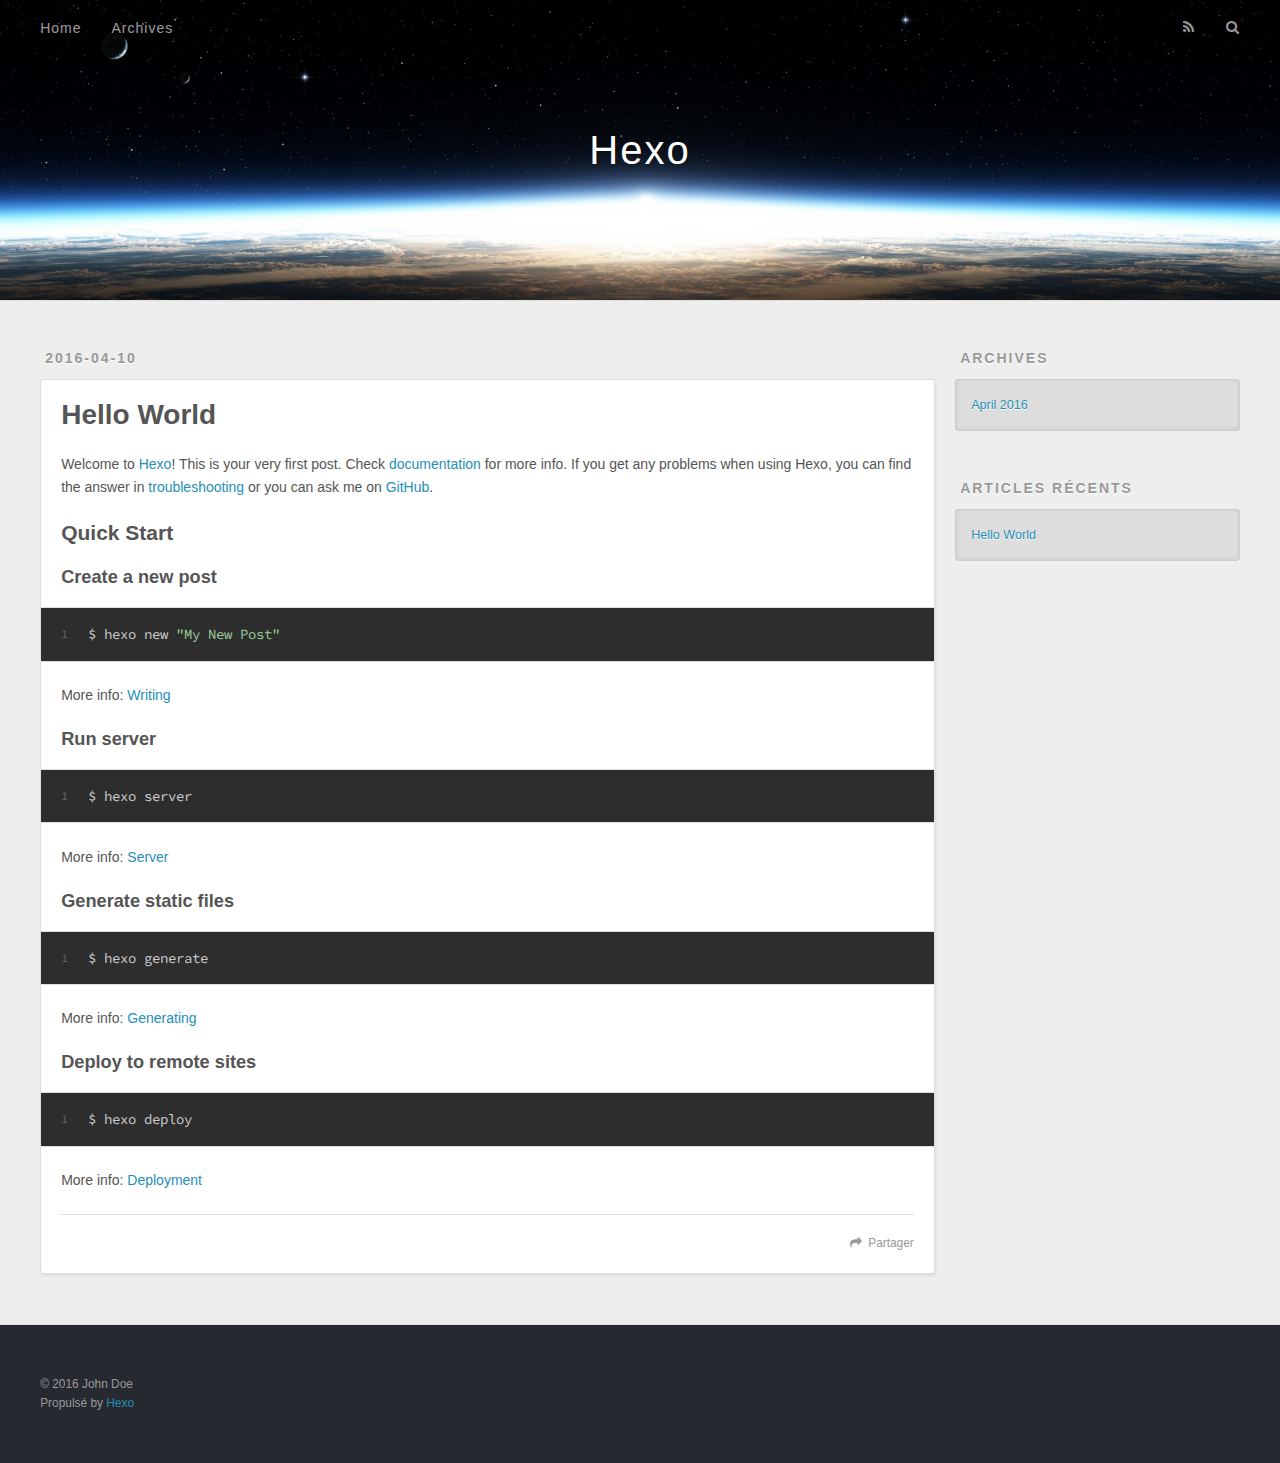
==== index.html @ 822060fe "Site updated: 2016-04-10 20:48:23" ====
<!DOCTYPE html>
<html>
<head>
  <meta charset="utf-8">
  
  <title>Hexo</title>
  <meta name="viewport" content="width=device-width, initial-scale=1, maximum-scale=1">
  <meta name="description">
<meta property="og:type" content="website">
<meta property="og:title" content="Hexo">
<meta property="og:url" content="http://yoursite.com/index.html">
<meta property="og:site_name" content="Hexo">
<meta property="og:description">
<meta name="twitter:card" content="summary">
<meta name="twitter:title" content="Hexo">
<meta name="twitter:description">
  
    <link rel="alternate" href="/atom.xml" title="Hexo" type="application/atom+xml">
  
  
    <link rel="icon" href="/favicon.png">
  
  
    <link href="//fonts.googleapis.com/css?family=Source+Code+Pro" rel="stylesheet" type="text/css">
  
  <link rel="stylesheet" href="/css/style.css">
  

</head>

<body>
  <div id="container">
    <div id="wrap">
      <header id="header">
  <div id="banner"></div>
  <div id="header-outer" class="outer">
    <div id="header-title" class="inner">
      <h1 id="logo-wrap">
        <a href="/" id="logo">Hexo</a>
      </h1>
      
    </div>
    <div id="header-inner" class="inner">
      <nav id="main-nav">
        <a id="main-nav-toggle" class="nav-icon"></a>
        
          <a class="main-nav-link" href="/">Home</a>
        
          <a class="main-nav-link" href="/archives">Archives</a>
        
      </nav>
      <nav id="sub-nav">
        
          <a id="nav-rss-link" class="nav-icon" href="/atom.xml" title="Flux RSS"></a>
        
        <a id="nav-search-btn" class="nav-icon" title="Rechercher"></a>
      </nav>
      <div id="search-form-wrap">
        <form action="//google.com/search" method="get" accept-charset="UTF-8" class="search-form"><input type="search" name="q" results="0" class="search-form-input" placeholder="Search"><button type="submit" class="search-form-submit">&#xF002;</button><input type="hidden" name="sitesearch" value="http://yoursite.com"></form>
      </div>
    </div>
  </div>
</header>
      <div class="outer">
        <section id="main">
  
    <article id="post-hello-world" class="article article-type-post" itemscope itemprop="blogPost">
  <div class="article-meta">
    <a href="/2016/04/10/hello-world/" class="article-date">
  <time datetime="2016-04-10T12:20:19.840Z" itemprop="datePublished">2016-04-10</time>
</a>
    
  </div>
  <div class="article-inner">
    
    
      <header class="article-header">
        
  
    <h1 itemprop="name">
      <a class="article-title" href="/2016/04/10/hello-world/">Hello World</a>
    </h1>
  

      </header>
    
    <div class="article-entry" itemprop="articleBody">
      
        <p>Welcome to <a href="https://hexo.io/" target="_blank" rel="external">Hexo</a>! This is your very first post. Check <a href="https://hexo.io/docs/" target="_blank" rel="external">documentation</a> for more info. If you get any problems when using Hexo, you can find the answer in <a href="https://hexo.io/docs/troubleshooting.html" target="_blank" rel="external">troubleshooting</a> or you can ask me on <a href="https://github.com/hexojs/hexo/issues" target="_blank" rel="external">GitHub</a>.</p>
<h2 id="Quick-Start"><a href="#Quick-Start" class="headerlink" title="Quick Start"></a>Quick Start</h2><h3 id="Create-a-new-post"><a href="#Create-a-new-post" class="headerlink" title="Create a new post"></a>Create a new post</h3><figure class="highlight bash"><table><tr><td class="gutter"><pre><span class="line">1</span><br></pre></td><td class="code"><pre><span class="line">$ hexo new <span class="string">"My New Post"</span></span><br></pre></td></tr></table></figure>
<p>More info: <a href="https://hexo.io/docs/writing.html" target="_blank" rel="external">Writing</a></p>
<h3 id="Run-server"><a href="#Run-server" class="headerlink" title="Run server"></a>Run server</h3><figure class="highlight bash"><table><tr><td class="gutter"><pre><span class="line">1</span><br></pre></td><td class="code"><pre><span class="line">$ hexo server</span><br></pre></td></tr></table></figure>
<p>More info: <a href="https://hexo.io/docs/server.html" target="_blank" rel="external">Server</a></p>
<h3 id="Generate-static-files"><a href="#Generate-static-files" class="headerlink" title="Generate static files"></a>Generate static files</h3><figure class="highlight bash"><table><tr><td class="gutter"><pre><span class="line">1</span><br></pre></td><td class="code"><pre><span class="line">$ hexo generate</span><br></pre></td></tr></table></figure>
<p>More info: <a href="https://hexo.io/docs/generating.html" target="_blank" rel="external">Generating</a></p>
<h3 id="Deploy-to-remote-sites"><a href="#Deploy-to-remote-sites" class="headerlink" title="Deploy to remote sites"></a>Deploy to remote sites</h3><figure class="highlight bash"><table><tr><td class="gutter"><pre><span class="line">1</span><br></pre></td><td class="code"><pre><span class="line">$ hexo deploy</span><br></pre></td></tr></table></figure>
<p>More info: <a href="https://hexo.io/docs/deployment.html" target="_blank" rel="external">Deployment</a></p>

      
    </div>
    <footer class="article-footer">
      <a data-url="http://yoursite.com/2016/04/10/hello-world/" data-id="cimujjwhj0000hkmhw6utweki" class="article-share-link">Partager</a>
      
      
    </footer>
  </div>
  
</article>


  

</section>
        
          <aside id="sidebar">
  
    

  
    

  
    
  
    
  <div class="widget-wrap">
    <h3 class="widget-title">Archives</h3>
    <div class="widget">
      <ul class="archive-list"><li class="archive-list-item"><a class="archive-list-link" href="/archives/2016/04/">April 2016</a></li></ul>
    </div>
  </div>


  
    
  <div class="widget-wrap">
    <h3 class="widget-title">Articles récents</h3>
    <div class="widget">
      <ul>
        
          <li>
            <a href="/2016/04/10/hello-world/">Hello World</a>
          </li>
        
      </ul>
    </div>
  </div>

  
</aside>
        
      </div>
      <footer id="footer">
  
  <div class="outer">
    <div id="footer-info" class="inner">
      &copy; 2016 John Doe<br>
      Propulsé by <a href="http://hexo.io/" target="_blank">Hexo</a>
    </div>
  </div>
</footer>
    </div>
    <nav id="mobile-nav">
  
    <a href="/" class="mobile-nav-link">Home</a>
  
    <a href="/archives" class="mobile-nav-link">Archives</a>
  
</nav>
    

<script src="//ajax.googleapis.com/ajax/libs/jquery/2.0.3/jquery.min.js"></script>


  <link rel="stylesheet" href="/fancybox/jquery.fancybox.css">
  <script src="/fancybox/jquery.fancybox.pack.js"></script>


<script src="/js/script.js"></script>

  </div>
</body>
</html>
---- css/style.css ----
body {
  width: 100%;
}
body:before,
body:after {
  content: "";
  display: table;
}
body:after {
  clear: both;
}
html,
body,
div,
span,
applet,
object,
iframe,
h1,
h2,
h3,
h4,
h5,
h6,
p,
blockquote,
pre,
a,
abbr,
acronym,
address,
big,
cite,
code,
del,
dfn,
em,
img,
ins,
kbd,
q,
s,
samp,
small,
strike,
strong,
sub,
sup,
tt,
var,
dl,
dt,
dd,
ol,
ul,
li,
fieldset,
form,
label,
legend,
table,
caption,
tbody,
tfoot,
thead,
tr,
th,
td {
  margin: 0;
  padding: 0;
  border: 0;
  outline: 0;
  font-weight: inherit;
  font-style: inherit;
  font-family: inherit;
  font-size: 100%;
  vertical-align: baseline;
}
body {
  line-height: 1;
  color: #000;
  background: #fff;
}
ol,
ul {
  list-style: none;
}
table {
  border-collapse: separate;
  border-spacing: 0;
  vertical-align: middle;
}
caption,
th,
td {
  text-align: left;
  font-weight: normal;
  vertical-align: middle;
}
a img {
  border: none;
}
input,
button {
  margin: 0;
  padding: 0;
}
input::-moz-focus-inner,
button::-moz-focus-inner {
  border: 0;
  padding: 0;
}
@font-face {
  font-family: FontAwesome;
  font-style: normal;
  font-weight: normal;
  src: url("fonts/fontawesome-webfont.eot?v=#4.0.3");
  src: url("fonts/fontawesome-webfont.eot?#iefix&v=#4.0.3") format("embedded-opentype"), url("fonts/fontawesome-webfont.woff?v=#4.0.3") format("woff"), url("fonts/fontawesome-webfont.ttf?v=#4.0.3") format("truetype"), url("fonts/fontawesome-webfont.svg#fontawesomeregular?v=#4.0.3") format("svg");
}
html,
body,
#container {
  height: 100%;
}
body {
  background: #eee;
  font: 14px "Helvetica Neue", Helvetica, Arial, sans-serif;
  -webkit-text-size-adjust: 100%;
}
.outer {
  max-width: 1220px;
  margin: 0 auto;
  padding: 0 20px;
}
.outer:before,
.outer:after {
  content: "";
  display: table;
}
.outer:after {
  clear: both;
}
.inner {
  display: inline;
  float: left;
  width: 98.33333333333333%;
  margin: 0 0.833333333333333%;
}
.left,
.alignleft {
  float: left;
}
.right,
.alignright {
  float: right;
}
.clear {
  clear: both;
}
#container {
  position: relative;
}
.mobile-nav-on {
  overflow: hidden;
}
#wrap {
  height: 100%;
  width: 100%;
  position: absolute;
  top: 0;
  left: 0;
  -webkit-transition: 0.2s ease-out;
  -moz-transition: 0.2s ease-out;
  -ms-transition: 0.2s ease-out;
  transition: 0.2s ease-out;
  z-index: 1;
  background: #eee;
}
.mobile-nav-on #wrap {
  left: 280px;
}
@media screen and (min-width: 768px) {
  #main {
    display: inline;
    float: left;
    width: 73.33333333333333%;
    margin: 0 0.833333333333333%;
  }
}
.article-date,
.article-category-link,
.archive-year,
.widget-title {
  text-decoration: none;
  text-transform: uppercase;
  letter-spacing: 2px;
  color: #999;
  margin-bottom: 1em;
  margin-left: 5px;
  line-height: 1em;
  text-shadow: 0 1px #fff;
  font-weight: bold;
}
.article-inner,
.archive-article-inner {
  background: #fff;
  -webkit-box-shadow: 1px 2px 3px #ddd;
  box-shadow: 1px 2px 3px #ddd;
  border: 1px solid #ddd;
  -webkit-border-radius: 3px;
  border-radius: 3px;
}
.article-entry h1,
.widget h1 {
  font-size: 2em;
}
.article-entry h2,
.widget h2 {
  font-size: 1.5em;
}
.article-entry h3,
.widget h3 {
  font-size: 1.3em;
}
.article-entry h4,
.widget h4 {
  font-size: 1.2em;
}
.article-entry h5,
.widget h5 {
  font-size: 1em;
}
.article-entry h6,
.widget h6 {
  font-size: 1em;
  color: #999;
}
.article-entry hr,
.widget hr {
  border: 1px dashed #ddd;
}
.article-entry strong,
.widget strong {
  font-weight: bold;
}
.article-entry em,
.widget em,
.article-entry cite,
.widget cite {
  font-style: italic;
}
.article-entry sup,
.widget sup,
.article-entry sub,
.widget sub {
  font-size: 0.75em;
  line-height: 0;
  position: relative;
  vertical-align: baseline;
}
.article-entry sup,
.widget sup {
  top: -0.5em;
}
.article-entry sub,
.widget sub {
  bottom: -0.2em;
}
.article-entry small,
.widget small {
  font-size: 0.85em;
}
.article-entry acronym,
.widget acronym,
.article-entry abbr,
.widget abbr {
  border-bottom: 1px dotted;
}
.article-entry ul,
.widget ul,
.article-entry ol,
.widget ol,
.article-entry dl,
.widget dl {
  margin: 0 20px;
  line-height: 1.6em;
}
.article-entry ul ul,
.widget ul ul,
.article-entry ol ul,
.widget ol ul,
.article-entry ul ol,
.widget ul ol,
.article-entry ol ol,
.widget ol ol {
  margin-top: 0;
  margin-bottom: 0;
}
.article-entry ul,
.widget ul {
  list-style: disc;
}
.article-entry ol,
.widget ol {
  list-style: decimal;
}
.article-entry dt,
.widget dt {
  font-weight: bold;
}
#header {
  height: 300px;
  position: relative;
  border-bottom: 1px solid #ddd;
}
#header:before,
#header:after {
  content: "";
  position: absolute;
  left: 0;
  right: 0;
  height: 40px;
}
#header:before {
  top: 0;
  background: -webkit-linear-gradient(rgba(0,0,0,0.2), transparent);
  background: -moz-linear-gradient(rgba(0,0,0,0.2), transparent);
  background: -ms-linear-gradient(rgba(0,0,0,0.2), transparent);
  background: linear-gradient(rgba(0,0,0,0.2), transparent);
}
#header:after {
  bottom: 0;
  background: -webkit-linear-gradient(transparent, rgba(0,0,0,0.2));
  background: -moz-linear-gradient(transparent, rgba(0,0,0,0.2));
  background: -ms-linear-gradient(transparent, rgba(0,0,0,0.2));
  background: linear-gradient(transparent, rgba(0,0,0,0.2));
}
#header-outer {
  height: 100%;
  position: relative;
}
#header-inner {
  position: relative;
  overflow: hidden;
}
#banner {
  position: absolute;
  top: 0;
  left: 0;
  width: 100%;
  height: 100%;
  background: url("images/banner.jpg") center #000;
  -webkit-background-size: cover;
  -moz-background-size: cover;
  background-size: cover;
  z-index: -1;
}
#header-title {
  text-align: center;
  height: 40px;
  position: absolute;
  top: 50%;
  left: 0;
  margin-top: -20px;
}
#logo,
#subtitle {
  text-decoration: none;
  color: #fff;
  font-weight: 300;
  text-shadow: 0 1px 4px rgba(0,0,0,0.3);
}
#logo {
  font-size: 40px;
  line-height: 40px;
  letter-spacing: 2px;
}
#subtitle {
  font-size: 16px;
  line-height: 16px;
  letter-spacing: 1px;
}
#subtitle-wrap {
  margin-top: 16px;
}
#main-nav {
  float: left;
  margin-left: -15px;
}
.nav-icon,
.main-nav-link {
  float: left;
  color: #fff;
  opacity: 0.6;
  text-decoration: none;
  text-shadow: 0 1px rgba(0,0,0,0.2);
  -webkit-transition: opacity 0.2s;
  -moz-transition: opacity 0.2s;
  -ms-transition: opacity 0.2s;
  transition: opacity 0.2s;
  display: block;
  padding: 20px 15px;
}
.nav-icon:hover,
.main-nav-link:hover {
  opacity: 1;
}
.nav-icon {
  font-family: FontAwesome;
  text-align: center;
  font-size: 14px;
  width: 14px;
  height: 14px;
  padding: 20px 15px;
  position: relative;
  cursor: pointer;
}
.main-nav-link {
  font-weight: 300;
  letter-spacing: 1px;
}
@media screen and (max-width: 479px) {
  .main-nav-link {
    display: none;
  }
}
#main-nav-toggle {
  display: none;
}
#main-nav-toggle:before {
  content: "\f0c9";
}
@media screen and (max-width: 479px) {
  #main-nav-toggle {
    display: block;
  }
}
#sub-nav {
  float: right;
  margin-right: -15px;
}
#nav-rss-link:before {
  content: "\f09e";
}
#nav-search-btn:before {
  content: "\f002";
}
#search-form-wrap {
  position: absolute;
  top: 15px;
  width: 150px;
  height: 30px;
  right: -150px;
  opacity: 0;
  -webkit-transition: 0.2s ease-out;
  -moz-transition: 0.2s ease-out;
  -ms-transition: 0.2s ease-out;
  transition: 0.2s ease-out;
}
#search-form-wrap.on {
  opacity: 1;
  right: 0;
}
@media screen and (max-width: 479px) {
  #search-form-wrap {
    width: 100%;
    right: -100%;
  }
}
.search-form {
  position: absolute;
  top: 0;
  left: 0;
  right: 0;
  background: #fff;
  padding: 5px 15px;
  -webkit-border-radius: 15px;
  border-radius: 15px;
  -webkit-box-shadow: 0 0 10px rgba(0,0,0,0.3);
  box-shadow: 0 0 10px rgba(0,0,0,0.3);
}
.search-form-input {
  border: none;
  background: none;
  color: #555;
  width: 100%;
  font: 13px "Helvetica Neue", Helvetica, Arial, sans-serif;
  outline: none;
}
.search-form-input::-webkit-search-results-decoration,
.search-form-input::-webkit-search-cancel-button {
  -webkit-appearance: none;
}
.search-form-submit {
  position: absolute;
  top: 50%;
  right: 10px;
  margin-top: -7px;
  font: 13px FontAwesome;
  border: none;
  background: none;
  color: #bbb;
  cursor: pointer;
}
.search-form-submit:hover,
.search-form-submit:focus {
  color: #777;
}
.article {
  margin: 50px 0;
}
.article-inner {
  overflow: hidden;
}
.article-meta:before,
.article-meta:after {
  content: "";
  display: table;
}
.article-meta:after {
  clear: both;
}
.article-date {
  float: left;
}
.article-category {
  float: left;
  line-height: 1em;
  color: #ccc;
  text-shadow: 0 1px #fff;
  margin-left: 8px;
}
.article-category:before {
  content: "\2022";
}
.article-category-link {
  margin: 0 12px 1em;
}
.article-header {
  padding: 20px 20px 0;
}
.article-title {
  text-decoration: none;
  font-size: 2em;
  font-weight: bold;
  color: #555;
  line-height: 1.1em;
  -webkit-transition: color 0.2s;
  -moz-transition: color 0.2s;
  -ms-transition: color 0.2s;
  transition: color 0.2s;
}
a.article-title:hover {
  color: #258fb8;
}
.article-entry {
  color: #555;
  padding: 0 20px;
}
.article-entry:before,
.article-entry:after {
  content: "";
  display: table;
}
.article-entry:after {
  clear: both;
}
.article-entry p,
.article-entry table {
  line-height: 1.6em;
  margin: 1.6em 0;
}
.article-entry h1,
.article-entry h2,
.article-entry h3,
.article-entry h4,
.article-entry h5,
.article-entry h6 {
  font-weight: bold;
}
.article-entry h1,
.article-entry h2,
.article-entry h3,
.article-entry h4,
.article-entry h5,
.article-entry h6 {
  line-height: 1.1em;
  margin: 1.1em 0;
}
.article-entry a {
  color: #258fb8;
  text-decoration: none;
}
.article-entry a:hover {
  text-decoration: underline;
}
.article-entry ul,
.article-entry ol,
.article-entry dl {
  margin-top: 1.6em;
  margin-bottom: 1.6em;
}
.article-entry img,
.article-entry video {
  max-width: 100%;
  height: auto;
  display: block;
  margin: auto;
}
.article-entry iframe {
  border: none;
}
.article-entry table {
  width: 100%;
  border-collapse: collapse;
  border-spacing: 0;
}
.article-entry th {
  font-weight: bold;
  border-bottom: 3px solid #ddd;
  padding-bottom: 0.5em;
}
.article-entry td {
  border-bottom: 1px solid #ddd;
  padding: 10px 0;
}
.article-entry blockquote {
  font-family: Georgia, "Times New Roman", serif;
  font-size: 1.4em;
  margin: 1.6em 20px;
  text-align: center;
}
.article-entry blockquote footer {
  font-size: 14px;
  margin: 1.6em 0;
  font-family: "Helvetica Neue", Helvetica, Arial, sans-serif;
}
.article-entry blockquote footer cite:before {
  content: "—";
  padding: 0 0.5em;
}
.article-entry .pullquote {
  text-align: left;
  width: 45%;
  margin: 0;
}
.article-entry .pullquote.left {
  margin-left: 0.5em;
  margin-right: 1em;
}
.article-entry .pullquote.right {
  margin-right: 0.5em;
  margin-left: 1em;
}
.article-entry .caption {
  color: #999;
  display: block;
  font-size: 0.9em;
  margin-top: 0.5em;
  position: relative;
  text-align: center;
}
.article-entry .video-container {
  position: relative;
  padding-top: 56.25%;
  height: 0;
  overflow: hidden;
}
.article-entry .video-container iframe,
.article-entry .video-container object,
.article-entry .video-container embed {
  position: absolute;
  top: 0;
  left: 0;
  width: 100%;
  height: 100%;
  margin-top: 0;
}
.article-more-link a {
  display: inline-block;
  line-height: 1em;
  padding: 6px 15px;
  -webkit-border-radius: 15px;
  border-radius: 15px;
  background: #eee;
  color: #999;
  text-shadow: 0 1px #fff;
  text-decoration: none;
}
.article-more-link a:hover {
  background: #258fb8;
  color: #fff;
  text-decoration: none;
  text-shadow: 0 1px #1e7293;
}
.article-footer {
  font-size: 0.85em;
  line-height: 1.6em;
  border-top: 1px solid #ddd;
  padding-top: 1.6em;
  margin: 0 20px 20px;
}
.article-footer:before,
.article-footer:after {
  content: "";
  display: table;
}
.article-footer:after {
  clear: both;
}
.article-footer a {
  color: #999;
  text-decoration: none;
}
.article-footer a:hover {
  color: #555;
}
.article-tag-list-item {
  float: left;
  margin-right: 10px;
}
.article-tag-list-link:before {
  content: "#";
}
.article-comment-link {
  float: right;
}
.article-comment-link:before {
  content: "\f075";
  font-family: FontAwesome;
  padding-right: 8px;
}
.article-share-link {
  cursor: pointer;
  float: right;
  margin-left: 20px;
}
.article-share-link:before {
  content: "\f064";
  font-family: FontAwesome;
  padding-right: 6px;
}
#article-nav {
  position: relative;
}
#article-nav:before,
#article-nav:after {
  content: "";
  display: table;
}
#article-nav:after {
  clear: both;
}
@media screen and (min-width: 768px) {
  #article-nav {
    margin: 50px 0;
  }
  #article-nav:before {
    width: 8px;
    height: 8px;
    position: absolute;
    top: 50%;
    left: 50%;
    margin-top: -4px;
    margin-left: -4px;
    content: "";
    -webkit-border-radius: 50%;
    border-radius: 50%;
    background: #ddd;
    -webkit-box-shadow: 0 1px 2px #fff;
    box-shadow: 0 1px 2px #fff;
  }
}
.article-nav-link-wrap {
  text-decoration: none;
  text-shadow: 0 1px #fff;
  color: #999;
  -webkit-box-sizing: border-box;
  -moz-box-sizing: border-box;
  box-sizing: border-box;
  margin-top: 50px;
  text-align: center;
  display: block;
}
.article-nav-link-wrap:hover {
  color: #555;
}
@media screen and (min-width: 768px) {
  .article-nav-link-wrap {
    width: 50%;
    margin-top: 0;
  }
}
@media screen and (min-width: 768px) {
  #article-nav-newer {
    float: left;
    text-align: right;
    padding-right: 20px;
  }
}
@media screen and (min-width: 768px) {
  #article-nav-older {
    float: right;
    text-align: left;
    padding-left: 20px;
  }
}
.article-nav-caption {
  text-transform: uppercase;
  letter-spacing: 2px;
  color: #ddd;
  line-height: 1em;
  font-weight: bold;
}
#article-nav-newer .article-nav-caption {
  margin-right: -2px;
}
.article-nav-title {
  font-size: 0.85em;
  line-height: 1.6em;
  margin-top: 0.5em;
}
.article-share-box {
  position: absolute;
  display: none;
  background: #fff;
  -webkit-box-shadow: 1px 2px 10px rgba(0,0,0,0.2);
  box-shadow: 1px 2px 10px rgba(0,0,0,0.2);
  -webkit-border-radius: 3px;
  border-radius: 3px;
  margin-left: -145px;
  overflow: hidden;
  z-index: 1;
}
.article-share-box.on {
  display: block;
}
.article-share-input {
  width: 100%;
  background: none;
  -webkit-box-sizing: border-box;
  -moz-box-sizing: border-box;
  box-sizing: border-box;
  font: 14px "Helvetica Neue", Helvetica, Arial, sans-serif;
  padding: 0 15px;
  color: #555;
  outline: none;
  border: 1px solid #ddd;
  -webkit-border-radius: 3px 3px 0 0;
  border-radius: 3px 3px 0 0;
  height: 36px;
  line-height: 36px;
}
.article-share-links {
  background: #eee;
}
.article-share-links:before,
.article-share-links:after {
  content: "";
  display: table;
}
.article-share-links:after {
  clear: both;
}
.article-share-twitter,
.article-share-facebook,
.article-share-pinterest,
.article-share-google {
  width: 50px;
  height: 36px;
  display: block;
  float: left;
  position: relative;
  color: #999;
  text-shadow: 0 1px #fff;
}
.article-share-twitter:before,
.article-share-facebook:before,
.article-share-pinterest:before,
.article-share-google:before {
  font-size: 20px;
  font-family: FontAwesome;
  width: 20px;
  height: 20px;
  position: absolute;
  top: 50%;
  left: 50%;
  margin-top: -10px;
  margin-left: -10px;
  text-align: center;
}
.article-share-twitter:hover,
.article-share-facebook:hover,
.article-share-pinterest:hover,
.article-share-google:hover {
  color: #fff;
}
.article-share-twitter:before {
  content: "\f099";
}
.article-share-twitter:hover {
  background: #00aced;
  text-shadow: 0 1px #008abe;
}
.article-share-facebook:before {
  content: "\f09a";
}
.article-share-facebook:hover {
  background: #3b5998;
  text-shadow: 0 1px #2f477a;
}
.article-share-pinterest:before {
  content: "\f0d2";
}
.article-share-pinterest:hover {
  background: #cb2027;
  text-shadow: 0 1px #a21a1f;
}
.article-share-google:before {
  content: "\f0d5";
}
.article-share-google:hover {
  background: #dd4b39;
  text-shadow: 0 1px #be3221;
}
.article-gallery {
  background: #000;
  position: relative;
}
.article-gallery-photos {
  position: relative;
  overflow: hidden;
}
.article-gallery-img {
  display: none;
  max-width: 100%;
}
.article-gallery-img:first-child {
  display: block;
}
.article-gallery-img.loaded {
  position: absolute;
  display: block;
}
.article-gallery-img img {
  display: block;
  max-width: 100%;
  margin: 0 auto;
}
#comments {
  background: #fff;
  -webkit-box-shadow: 1px 2px 3px #ddd;
  box-shadow: 1px 2px 3px #ddd;
  padding: 20px;
  border: 1px solid #ddd;
  -webkit-border-radius: 3px;
  border-radius: 3px;
  margin: 50px 0;
}
#comments a {
  color: #258fb8;
}
.archives-wrap {
  margin: 50px 0;
}
.archives:before,
.archives:after {
  content: "";
  display: table;
}
.archives:after {
  clear: both;
}
.archive-year-wrap {
  margin-bottom: 1em;
}
.archives {
  -webkit-column-gap: 10px;
  -moz-column-gap: 10px;
  column-gap: 10px;
}
@media screen and (min-width: 480px) and (max-width: 767px) {
  .archives {
    -webkit-column-count: 2;
    -moz-column-count: 2;
    column-count: 2;
  }
}
@media screen and (min-width: 768px) {
  .archives {
    -webkit-column-count: 3;
    -moz-column-count: 3;
    column-count: 3;
  }
}
.archive-article {
  -webkit-column-break-inside: avoid;
  page-break-inside: avoid;
  overflow: hidden;
  break-inside: avoid-column;
}
.archive-article-inner {
  padding: 10px;
  margin-bottom: 15px;
}
.archive-article-title {
  text-decoration: none;
  font-weight: bold;
  color: #555;
  -webkit-transition: color 0.2s;
  -moz-transition: color 0.2s;
  -ms-transition: color 0.2s;
  transition: color 0.2s;
  line-height: 1.6em;
}
.archive-article-title:hover {
  color: #258fb8;
}
.archive-article-footer {
  margin-top: 1em;
}
.archive-article-date {
  color: #999;
  text-decoration: none;
  font-size: 0.85em;
  line-height: 1em;
  margin-bottom: 0.5em;
  display: block;
}
#page-nav {
  margin: 50px auto;
  background: #fff;
  -webkit-box-shadow: 1px 2px 3px #ddd;
  box-shadow: 1px 2px 3px #ddd;
  border: 1px solid #ddd;
  -webkit-border-radius: 3px;
  border-radius: 3px;
  text-align: center;
  color: #999;
  overflow: hidden;
}
#page-nav:before,
#page-nav:after {
  content: "";
  display: table;
}
#page-nav:after {
  clear: both;
}
#page-nav a,
#page-nav span {
  padding: 10px 20px;
  line-height: 1;
  height: 2ex;
}
#page-nav a {
  color: #999;
  text-decoration: none;
}
#page-nav a:hover {
  background: #999;
  color: #fff;
}
#page-nav .prev {
  float: left;
}
#page-nav .next {
  float: right;
}
#page-nav .page-number {
  display: inline-block;
}
@media screen and (max-width: 479px) {
  #page-nav .page-number {
    display: none;
  }
}
#page-nav .current {
  color: #555;
  font-weight: bold;
}
#page-nav .space {
  color: #ddd;
}
#footer {
  background: #262a30;
  padding: 50px 0;
  border-top: 1px solid #ddd;
  color: #999;
}
#footer a {
  color: #258fb8;
  text-decoration: none;
}
#footer a:hover {
  text-decoration: underline;
}
#footer-info {
  line-height: 1.6em;
  font-size: 0.85em;
}
.article-entry pre,
.article-entry .highlight {
  background: #2d2d2d;
  margin: 0 -20px;
  padding: 15px 20px;
  border-style: solid;
  border-color: #ddd;
  border-width: 1px 0;
  overflow: auto;
  color: #ccc;
  line-height: 22.400000000000002px;
}
.article-entry .highlight .gutter pre,
.article-entry .gist .gist-file .gist-data .line-numbers {
  color: #666;
  font-size: 0.85em;
}
.article-entry pre,
.article-entry code {
  font-family: "Source Code Pro", Consolas, Monaco, Menlo, Consolas, monospace;
}
.article-entry code {
  background: #eee;
  text-shadow: 0 1px #fff;
  padding: 0 0.3em;
}
.article-entry pre code {
  background: none;
  text-shadow: none;
  padding: 0;
}
.article-entry .highlight pre {
  border: none;
  margin: 0;
  padding: 0;
}
.article-entry .highlight table {
  margin: 0;
  width: auto;
}
.article-entry .highlight td {
  border: none;
  padding: 0;
}
.article-entry .highlight figcaption {
  font-size: 0.85em;
  color: #999;
  line-height: 1em;
  margin-bottom: 1em;
}
.article-entry .highlight figcaption:before,
.article-entry .highlight figcaption:after {
  content: "";
  display: table;
}
.article-entry .highlight figcaption:after {
  clear: both;
}
.article-entry .highlight figcaption a {
  float: right;
}
.article-entry .highlight .gutter pre {
  text-align: right;
  padding-right: 20px;
}
.article-entry .highlight .line {
  height: 22.400000000000002px;
}
.article-entry .highlight .line.marked {
  background: #515151;
}
.article-entry .gist {
  margin: 0 -20px;
  border-style: solid;
  border-color: #ddd;
  border-width: 1px 0;
  background: #2d2d2d;
  padding: 15px 20px 15px 0;
}
.article-entry .gist .gist-file {
  border: none;
  font-family: "Source Code Pro", Consolas, Monaco, Menlo, Consolas, monospace;
  margin: 0;
}
.article-entry .gist .gist-file .gist-data {
  background: none;
  border: none;
}
.article-entry .gist .gist-file .gist-data .line-numbers {
  background: none;
  border: none;
  padding: 0 20px 0 0;
}
.article-entry .gist .gist-file .gist-data .line-data {
  padding: 0 !important;
}
.article-entry .gist .gist-file .highlight {
  margin: 0;
  padding: 0;
  border: none;
}
.article-entry .gist .gist-file .gist-meta {
  background: #2d2d2d;
  color: #999;
  font: 0.85em "Helvetica Neue", Helvetica, Arial, sans-serif;
  text-shadow: 0 0;
  padding: 0;
  margin-top: 1em;
  margin-left: 20px;
}
.article-entry .gist .gist-file .gist-meta a {
  color: #258fb8;
  font-weight: normal;
}
.article-entry .gist .gist-file .gist-meta a:hover {
  text-decoration: underline;
}
pre .comment,
pre .title {
  color: #999;
}
pre .variable,
pre .attribute,
pre .tag,
pre .regexp,
pre .ruby .constant,
pre .xml .tag .title,
pre .xml .pi,
pre .xml .doctype,
pre .html .doctype,
pre .css .id,
pre .css .class,
pre .css .pseudo {
  color: #f2777a;
}
pre .number,
pre .preprocessor,
pre .built_in,
pre .literal,
pre .params,
pre .constant {
  color: #f99157;
}
pre .class,
pre .ruby .class .title,
pre .css .rules .attribute {
  color: #9c9;
}
pre .string,
pre .value,
pre .inheritance,
pre .header,
pre .ruby .symbol,
pre .xml .cdata {
  color: #9c9;
}
pre .css .hexcolor {
  color: #6cc;
}
pre .function,
pre .python .decorator,
pre .python .title,
pre .ruby .function .title,
pre .ruby .title .keyword,
pre .perl .sub,
pre .javascript .title,
pre .coffeescript .title {
  color: #69c;
}
pre .keyword,
pre .javascript .function {
  color: #c9c;
}
@media screen and (max-width: 479px) {
  #mobile-nav {
    position: absolute;
    top: 0;
    left: 0;
    width: 280px;
    height: 100%;
    background: #191919;
    border-right: 1px solid #fff;
  }
}
@media screen and (max-width: 479px) {
  .mobile-nav-link {
    display: block;
    color: #999;
    text-decoration: none;
    padding: 15px 20px;
    font-weight: bold;
  }
  .mobile-nav-link:hover {
    color: #fff;
  }
}
@media screen and (min-width: 768px) {
  #sidebar {
    display: inline;
    float: left;
    width: 23.333333333333332%;
    margin: 0 0.833333333333333%;
  }
}
.widget-wrap {
  margin: 50px 0;
}
.widget {
  color: #777;
  text-shadow: 0 1px #fff;
  background: #ddd;
  -webkit-box-shadow: 0 -1px 4px #ccc inset;
  box-shadow: 0 -1px 4px #ccc inset;
  border: 1px solid #ccc;
  padding: 15px;
  -webkit-border-radius: 3px;
  border-radius: 3px;
}
.widget a {
  color: #258fb8;
  text-decoration: none;
}
.widget a:hover {
  text-decoration: underline;
}
.widget ul ul,
.widget ol ul,
.widget dl ul,
.widget ul ol,
.widget ol ol,
.widget dl ol,
.widget ul dl,
.widget ol dl,
.widget dl dl {
  margin-left: 15px;
  list-style: disc;
}
.widget {
  line-height: 1.6em;
  word-wrap: break-word;
  font-size: 0.9em;
}
.widget ul,
.widget ol {
  list-style: none;
  margin: 0;
}
.widget ul ul,
.widget ol ul,
.widget ul ol,
.widget ol ol {
  margin: 0 20px;
}
.widget ul ul,
.widget ol ul {
  list-style: disc;
}
.widget ul ol,
.widget ol ol {
  list-style: decimal;
}
.category-list-count,
.tag-list-count,
.archive-list-count {
  padding-left: 5px;
  color: #999;
  font-size: 0.85em;
}
.category-list-count:before,
.tag-list-count:before,
.archive-list-count:before {
  content: "(";
}
.category-list-count:after,
.tag-list-count:after,
.archive-list-count:after {
  content: ")";
}
.tagcloud a {
  margin-right: 5px;
  display: inline-block;
}
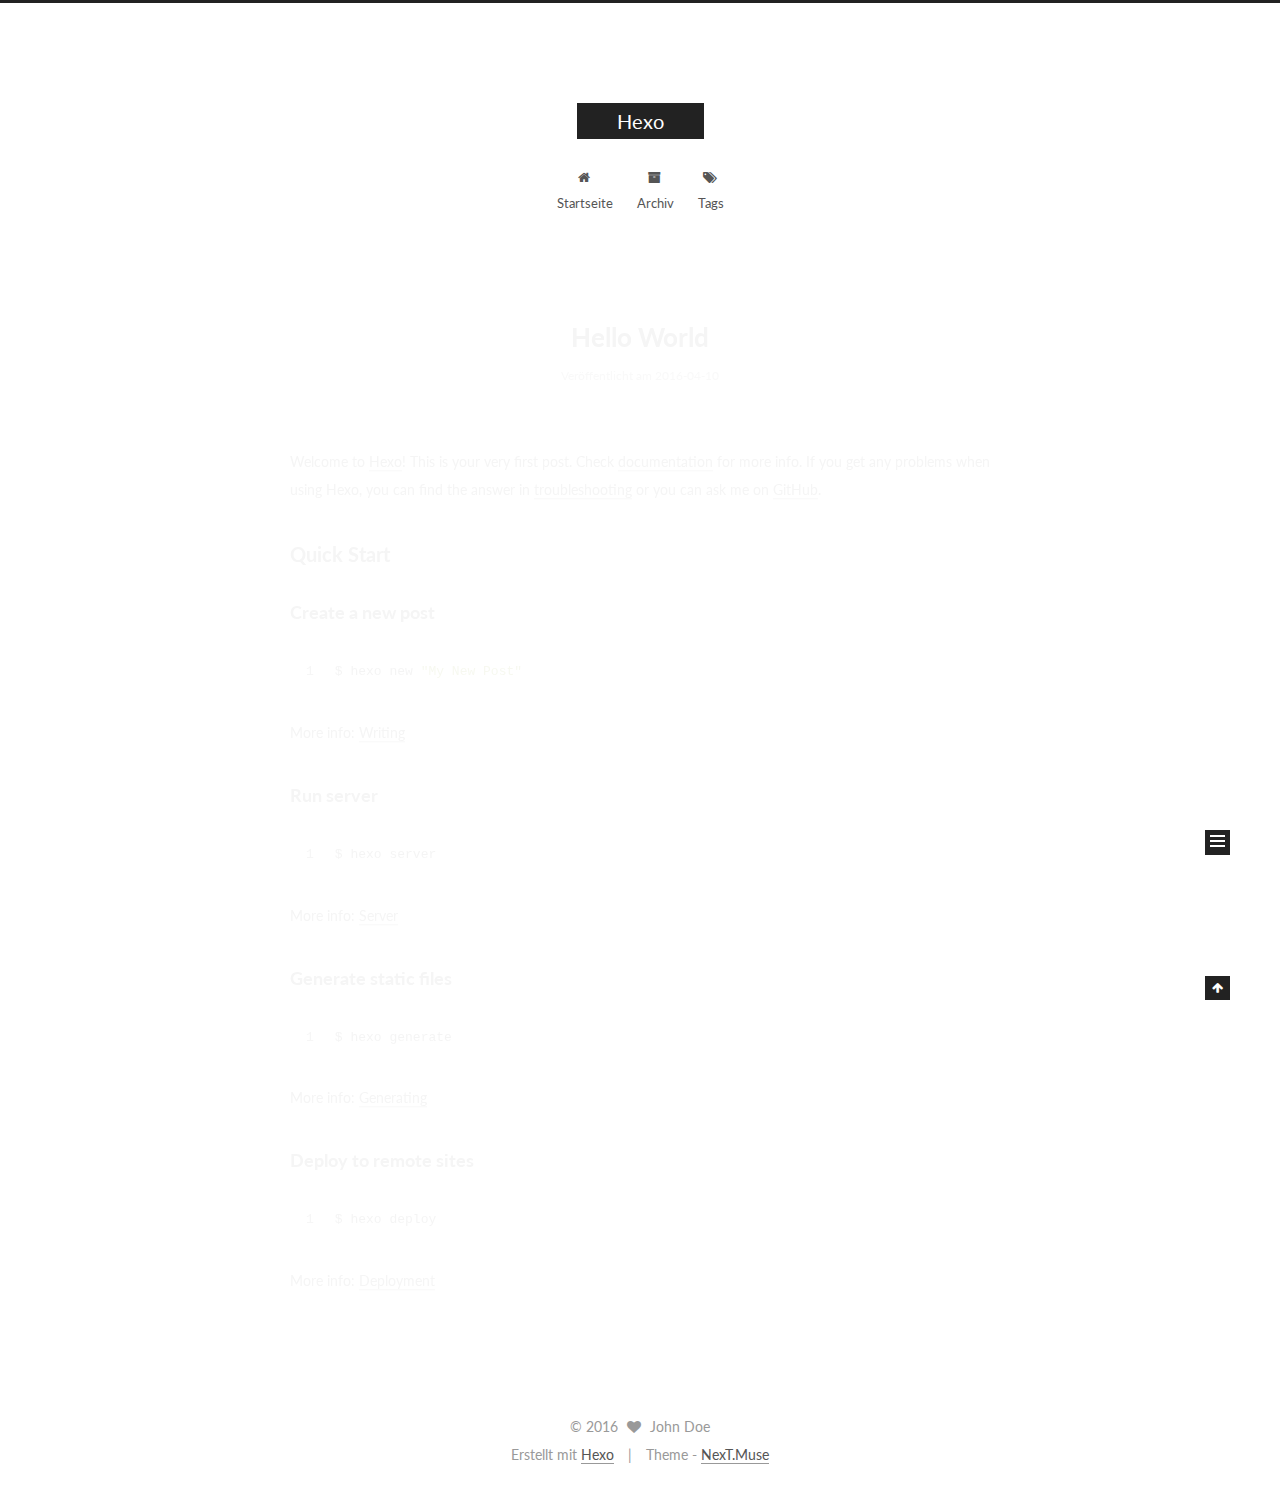
==== commit 57742ff1: "Site updated: 2016-04-10 21:30:10" ====
--- a/index.html
+++ b/index.html
@@ -1,11 +1,86 @@
-<!DOCTYPE html>
-<html>
+<!doctype html>
+
+
+
+  
+
+
+<html class="theme-next muse use-motion">
 <head>
-  <meta charset="utf-8">
-  
-  <title>Hexo</title>
-  <meta name="viewport" content="width=device-width, initial-scale=1, maximum-scale=1">
-  <meta name="description">
+  <meta charset="UTF-8"/>
+<meta http-equiv="X-UA-Compatible" content="IE=edge,chrome=1" />
+<meta name="viewport" content="width=device-width, initial-scale=1, maximum-scale=1"/>
+
+
+
+<meta http-equiv="Cache-Control" content="no-transform" />
+<meta http-equiv="Cache-Control" content="no-siteapp" />
+
+
+
+
+
+
+
+
+
+
+
+
+  <link href="/vendors/fancybox/source/jquery.fancybox.css?v=2.1.5" rel="stylesheet" type="text/css"/>
+
+
+
+
+  
+  
+  
+  
+
+  
+    
+    
+  
+
+  
+
+  
+
+  
+
+  
+
+  
+    
+    
+    <link href="//fonts.googleapis.com/css?family=Lato:300,300italic,400,400italic,700,700italic&subset=latin,latin-ext" rel="stylesheet" type="text/css">
+  
+
+
+
+
+<link href="/vendors/font-awesome/css/font-awesome.min.css?v=4.4.0" rel="stylesheet" type="text/css" />
+
+<link href="/css/main.css?v=5.0.1" rel="stylesheet" type="text/css" />
+
+
+  <meta name="keywords" content="Hexo, NexT" />
+
+
+
+
+
+
+
+
+  <link rel="shortcut icon" type="image/x-icon" href="/favicon.ico?v=5.0.1" />
+
+
+
+
+
+
+<meta name="description">
 <meta property="og:type" content="website">
 <meta property="og:title" content="Hexo">
 <meta property="og:url" content="http://yoursite.com/index.html">
@@ -14,79 +89,191 @@
 <meta name="twitter:card" content="summary">
 <meta name="twitter:title" content="Hexo">
 <meta name="twitter:description">
-  
-    <link rel="alternate" href="/atom.xml" title="Hexo" type="application/atom+xml">
-  
-  
-    <link rel="icon" href="/favicon.png">
-  
-  
-    <link href="//fonts.googleapis.com/css?family=Source+Code+Pro" rel="stylesheet" type="text/css">
-  
-  <link rel="stylesheet" href="/css/style.css">
-  
-
+
+
+
+<script type="text/javascript" id="hexo.configuration">
+  var NexT = window.NexT || {};
+  var CONFIG = {
+    scheme: 'Muse',
+    sidebar: {"position":"left","display":"post"},
+    fancybox: true,
+    motion: true,
+    duoshuo: {
+      userId: 0,
+      author: 'Author'
+    }
+  };
+</script>
+
+  <title> Hexo </title>
 </head>
 
-<body>
-  <div id="container">
-    <div id="wrap">
-      <header id="header">
-  <div id="banner"></div>
-  <div id="header-outer" class="outer">
-    <div id="header-title" class="inner">
-      <h1 id="logo-wrap">
-        <a href="/" id="logo">Hexo</a>
-      </h1>
-      
-    </div>
-    <div id="header-inner" class="inner">
-      <nav id="main-nav">
-        <a id="main-nav-toggle" class="nav-icon"></a>
-        
-          <a class="main-nav-link" href="/">Home</a>
-        
-          <a class="main-nav-link" href="/archives">Archives</a>
-        
-      </nav>
-      <nav id="sub-nav">
-        
-          <a id="nav-rss-link" class="nav-icon" href="/atom.xml" title="Flux RSS"></a>
-        
-        <a id="nav-search-btn" class="nav-icon" title="Rechercher"></a>
-      </nav>
-      <div id="search-form-wrap">
-        <form action="//google.com/search" method="get" accept-charset="UTF-8" class="search-form"><input type="search" name="q" results="0" class="search-form-input" placeholder="Search"><button type="submit" class="search-form-submit">&#xF002;</button><input type="hidden" name="sitesearch" value="http://yoursite.com"></form>
-      </div>
-    </div>
+<body itemscope itemtype="http://schema.org/WebPage" lang="">
+
+  
+
+
+
+
+
+
+
+
+
+
+  
+  
+    
+  
+
+  <div class="container one-collumn sidebar-position-left 
+   page-home 
+ ">
+    <div class="headband"></div>
+
+    <header id="header" class="header" itemscope itemtype="http://schema.org/WPHeader">
+      <div class="header-inner"><div class="site-meta ">
+  
+
+  <div class="custom-logo-site-title">
+    <a href="/"  class="brand" rel="start">
+      <span class="logo-line-before"><i></i></span>
+      <span class="site-title">Hexo</span>
+      <span class="logo-line-after"><i></i></span>
+    </a>
   </div>
-</header>
-      <div class="outer">
-        <section id="main">
-  
-    <article id="post-hello-world" class="article article-type-post" itemscope itemprop="blogPost">
-  <div class="article-meta">
-    <a href="/2016/04/10/hello-world/" class="article-date">
-  <time datetime="2016-04-10T12:20:19.840Z" itemprop="datePublished">2016-04-10</time>
-</a>
-    
-  </div>
-  <div class="article-inner">
-    
-    
-      <header class="article-header">
-        
-  
-    <h1 itemprop="name">
-      <a class="article-title" href="/2016/04/10/hello-world/">Hello World</a>
-    </h1>
-  
-
+  <p class="site-subtitle"></p>
+</div>
+
+<div class="site-nav-toggle">
+  <button>
+    <span class="btn-bar"></span>
+    <span class="btn-bar"></span>
+    <span class="btn-bar"></span>
+  </button>
+</div>
+
+<nav class="site-nav">
+  
+
+  
+    <ul id="menu" class="menu">
+      
+        
+        <li class="menu-item menu-item-home">
+          <a href="/" rel="section">
+            
+              <i class="menu-item-icon fa fa-home fa-fw"></i> <br />
+            
+            Startseite
+          </a>
+        </li>
+      
+        
+        <li class="menu-item menu-item-archives">
+          <a href="/archives" rel="section">
+            
+              <i class="menu-item-icon fa fa-archive fa-fw"></i> <br />
+            
+            Archiv
+          </a>
+        </li>
+      
+        
+        <li class="menu-item menu-item-tags">
+          <a href="/tags" rel="section">
+            
+              <i class="menu-item-icon fa fa-tags fa-fw"></i> <br />
+            
+            Tags
+          </a>
+        </li>
+      
+
+      
+    </ul>
+  
+
+  
+</nav>
+
+ </div>
+    </header>
+
+    <main id="main" class="main">
+      <div class="main-inner">
+        <div class="content-wrap">
+          <div id="content" class="content">
+            
+  <section id="posts" class="posts-expand">
+    
+      
+
+  
+  
+
+  
+  
+  
+
+  <article class="post post-type-normal " itemscope itemtype="http://schema.org/Article">
+
+    
+      <header class="post-header">
+
+        
+        
+          <h1 class="post-title" itemprop="name headline">
+            
+            
+              
+                
+                <a class="post-title-link" href="/2016/04/10/hello-world/" itemprop="url">
+                  Hello World
+                </a>
+              
+            
+          </h1>
+        
+
+        <div class="post-meta">
+          <span class="post-time">
+            <span class="post-meta-item-icon">
+              <i class="fa fa-calendar-o"></i>
+            </span>
+            <span class="post-meta-item-text">Veröffentlicht am</span>
+            <time itemprop="dateCreated" datetime="2016-04-10T20:20:19+08:00" content="2016-04-10">
+              2016-04-10
+            </time>
+          </span>
+
+          
+
+          
+            
+          
+
+          
+
+          
+          
+
+          
+        </div>
       </header>
     
-    <div class="article-entry" itemprop="articleBody">
-      
-        <p>Welcome to <a href="https://hexo.io/" target="_blank" rel="external">Hexo</a>! This is your very first post. Check <a href="https://hexo.io/docs/" target="_blank" rel="external">documentation</a> for more info. If you get any problems when using Hexo, you can find the answer in <a href="https://hexo.io/docs/troubleshooting.html" target="_blank" rel="external">troubleshooting</a> or you can ask me on <a href="https://github.com/hexojs/hexo/issues" target="_blank" rel="external">GitHub</a>.</p>
+
+
+    <div class="post-body" itemprop="articleBody">
+
+      
+      
+
+      
+        
+          
+            <p>Welcome to <a href="https://hexo.io/" target="_blank" rel="external">Hexo</a>! This is your very first post. Check <a href="https://hexo.io/docs/" target="_blank" rel="external">documentation</a> for more info. If you get any problems when using Hexo, you can find the answer in <a href="https://hexo.io/docs/troubleshooting.html" target="_blank" rel="external">troubleshooting</a> or you can ask me on <a href="https://github.com/hexojs/hexo/issues" target="_blank" rel="external">GitHub</a>.</p>
 <h2 id="Quick-Start"><a href="#Quick-Start" class="headerlink" title="Quick Start"></a>Quick Start</h2><h3 id="Create-a-new-post"><a href="#Create-a-new-post" class="headerlink" title="Create a new post"></a>Create a new post</h3><figure class="highlight bash"><table><tr><td class="gutter"><pre><span class="line">1</span><br></pre></td><td class="code"><pre><span class="line">$ hexo new <span class="string">"My New Post"</span></span><br></pre></td></tr></table></figure>
 <p>More info: <a href="https://hexo.io/docs/writing.html" target="_blank" rel="external">Writing</a></p>
 <h3 id="Run-server"><a href="#Run-server" class="headerlink" title="Run server"></a>Run server</h3><figure class="highlight bash"><table><tr><td class="gutter"><pre><span class="line">1</span><br></pre></td><td class="code"><pre><span class="line">$ hexo server</span><br></pre></td></tr></table></figure>
@@ -96,88 +283,220 @@
 <h3 id="Deploy-to-remote-sites"><a href="#Deploy-to-remote-sites" class="headerlink" title="Deploy to remote sites"></a>Deploy to remote sites</h3><figure class="highlight bash"><table><tr><td class="gutter"><pre><span class="line">1</span><br></pre></td><td class="code"><pre><span class="line">$ hexo deploy</span><br></pre></td></tr></table></figure>
 <p>More info: <a href="https://hexo.io/docs/deployment.html" target="_blank" rel="external">Deployment</a></p>
 
+          
+        
       
     </div>
-    <footer class="article-footer">
-      <a data-url="http://yoursite.com/2016/04/10/hello-world/" data-id="cimujjwhj0000hkmhw6utweki" class="article-share-link">Partager</a>
-      
+    
+    <div>
+      
+    </div>
+
+    <div>
+      
+    </div>
+
+    <footer class="post-footer">
+      
+
+      
+
+      
+      
+        <div class="post-eof"></div>
       
     </footer>
-  </div>
-  
-</article>
-
-
-  
-
-</section>
-        
-          <aside id="sidebar">
-  
-    
-
-  
-    
-
-  
-    
-  
-    
-  <div class="widget-wrap">
-    <h3 class="widget-title">Archives</h3>
-    <div class="widget">
-      <ul class="archive-list"><li class="archive-list-item"><a class="archive-list-link" href="/archives/2016/04/">April 2016</a></li></ul>
+  </article>
+
+
+    
+  </section>
+
+  
+
+
+          </div>
+          
+
+
+          
+
+        </div>
+        
+          
+  
+  <div class="sidebar-toggle">
+    <div class="sidebar-toggle-line-wrap">
+      <span class="sidebar-toggle-line sidebar-toggle-line-first"></span>
+      <span class="sidebar-toggle-line sidebar-toggle-line-middle"></span>
+      <span class="sidebar-toggle-line sidebar-toggle-line-last"></span>
     </div>
   </div>
 
-
-  
-    
-  <div class="widget-wrap">
-    <h3 class="widget-title">Articles récents</h3>
-    <div class="widget">
-      <ul>
-        
-          <li>
-            <a href="/2016/04/10/hello-world/">Hello World</a>
-          </li>
-        
-      </ul>
+  <aside id="sidebar" class="sidebar">
+    <div class="sidebar-inner">
+
+      
+
+      
+
+      <section class="site-overview sidebar-panel  sidebar-panel-active ">
+        <div class="site-author motion-element" itemprop="author" itemscope itemtype="http://schema.org/Person">
+          <img class="site-author-image" itemprop="image"
+               src="/images/default_avatar.jpg"
+               alt="John Doe" />
+          <p class="site-author-name" itemprop="name">John Doe</p>
+          <p class="site-description motion-element" itemprop="description"></p>
+        </div>
+        <nav class="site-state motion-element">
+          <div class="site-state-item site-state-posts">
+            <a href="/archives">
+              <span class="site-state-item-count">1</span>
+              <span class="site-state-item-name">Artikel</span>
+            </a>
+          </div>
+
+          
+
+          
+
+        </nav>
+
+        
+
+        <div class="links-of-author motion-element">
+          
+        </div>
+
+        
+        
+
+        
+        <div class="links-of-blogroll motion-element">
+          
+        </div>
+
+      </section>
+
+      
+
+    </div>
+  </aside>
+
+
+        
+      </div>
+    </main>
+
+    <footer id="footer" class="footer">
+      <div class="footer-inner">
+        <div class="copyright" >
+  
+  &copy; 
+  <span itemprop="copyrightYear">2016</span>
+  <span class="with-love">
+    <i class="fa fa-heart"></i>
+  </span>
+  <span class="author" itemprop="copyrightHolder">John Doe</span>
+</div>
+
+<div class="powered-by">
+  Erstellt mit  <a class="theme-link" href="http://hexo.io">Hexo</a>
+</div>
+
+<div class="theme-info">
+  Theme -
+  <a class="theme-link" href="https://github.com/iissnan/hexo-theme-next">
+    NexT.Muse
+  </a>
+</div>
+
+        
+
+        
+      </div>
+    </footer>
+
+    <div class="back-to-top">
+      <i class="fa fa-arrow-up"></i>
     </div>
   </div>
 
   
-</aside>
-        
-      </div>
-      <footer id="footer">
-  
-  <div class="outer">
-    <div id="footer-info" class="inner">
-      &copy; 2016 John Doe<br>
-      Propulsé by <a href="http://hexo.io/" target="_blank">Hexo</a>
-    </div>
-  </div>
-</footer>
-    </div>
-    <nav id="mobile-nav">
-  
-    <a href="/" class="mobile-nav-link">Home</a>
-  
-    <a href="/archives" class="mobile-nav-link">Archives</a>
-  
-</nav>
-    
-
-<script src="//ajax.googleapis.com/ajax/libs/jquery/2.0.3/jquery.min.js"></script>
-
-
-  <link rel="stylesheet" href="/fancybox/jquery.fancybox.css">
-  <script src="/fancybox/jquery.fancybox.pack.js"></script>
-
-
-<script src="/js/script.js"></script>
-
-  </div>
+
+<script type="text/javascript">
+  if (Object.prototype.toString.call(window.Promise) !== '[object Function]') {
+    window.Promise = null;
+  }
+</script>
+
+
+
+
+
+
+
+
+
+  
+
+
+
+  
+  <script type="text/javascript" src="/vendors/jquery/index.js?v=2.1.3"></script>
+
+  
+  <script type="text/javascript" src="/vendors/fastclick/lib/fastclick.min.js?v=1.0.6"></script>
+
+  
+  <script type="text/javascript" src="/vendors/jquery_lazyload/jquery.lazyload.js?v=1.9.7"></script>
+
+  
+  <script type="text/javascript" src="/vendors/velocity/velocity.min.js?v=1.2.1"></script>
+
+  
+  <script type="text/javascript" src="/vendors/velocity/velocity.ui.min.js?v=1.2.1"></script>
+
+  
+  <script type="text/javascript" src="/vendors/fancybox/source/jquery.fancybox.pack.js?v=2.1.5"></script>
+
+
+  
+
+
+  <script type="text/javascript" src="/js/src/utils.js?v=5.0.1"></script>
+
+  <script type="text/javascript" src="/js/src/motion.js?v=5.0.1"></script>
+
+
+
+  
+  
+
+  
+
+  
+
+
+  <script type="text/javascript" src="/js/src/bootstrap.js?v=5.0.1"></script>
+
+
+
+  
+
+
+
+  
+
+
+
+  
+  
+  
+
+  
+
+  
+
 </body>
-</html>+</html>
--- a/css/main.css
+++ b/css/main.css
@@ -0,0 +1,2165 @@
+/* normalize.css v3.0.2 | MIT License | git.io/normalize */
+html {
+  font-family: sans-serif; /* 1 */
+  -ms-text-size-adjust: 100%; /* 2 */
+  -webkit-text-size-adjust: 100%; /* 2 */
+}
+body {
+  margin: 0;
+}
+article,
+aside,
+details,
+figcaption,
+figure,
+footer,
+header,
+hgroup,
+main,
+menu,
+nav,
+section,
+summary {
+  display: block;
+}
+audio,
+canvas,
+progress,
+video {
+  display: inline-block; /* 1 */
+  vertical-align: baseline; /* 2 */
+}
+audio:not([controls]) {
+  display: none;
+  height: 0;
+}
+[hidden],
+template {
+  display: none;
+}
+a {
+  background-color: transparent;
+}
+a:active,
+a:hover {
+  outline: 0;
+}
+abbr[title] {
+  border-bottom: 1px dotted;
+}
+b,
+strong {
+  font-weight: bold;
+}
+dfn {
+  font-style: italic;
+}
+h1 {
+  font-size: 2em;
+  margin: 0.67em 0;
+}
+mark {
+  background: #ff0;
+  color: #000;
+}
+small {
+  font-size: 80%;
+}
+sub,
+sup {
+  font-size: 75%;
+  line-height: 0;
+  position: relative;
+  vertical-align: baseline;
+}
+sup {
+  top: -0.5em;
+}
+sub {
+  bottom: -0.25em;
+}
+img {
+  border: 0;
+}
+svg:not(:root) {
+  overflow: hidden;
+}
+figure {
+  margin: 1em 40px;
+}
+hr {
+  -moz-box-sizing: content-box;
+  box-sizing: content-box;
+  height: 0;
+}
+pre {
+  overflow: auto;
+}
+code,
+kbd,
+pre,
+samp {
+  font-family: monospace, monospace;
+  font-size: 1em;
+}
+button,
+input,
+optgroup,
+select,
+textarea {
+  color: inherit; /* 1 */
+  font: inherit; /* 2 */
+  margin: 0; /* 3 */
+}
+button {
+  overflow: visible;
+}
+button,
+select {
+  text-transform: none;
+}
+button,
+html input[type="button"],
+input[type="reset"],
+input[type="submit"] {
+  -webkit-appearance: button; /* 2 */
+  cursor: pointer; /* 3 */
+}
+button[disabled],
+html input[disabled] {
+  cursor: default;
+}
+button::-moz-focus-inner,
+input::-moz-focus-inner {
+  border: 0;
+  padding: 0;
+}
+input {
+  line-height: normal;
+}
+input[type="checkbox"],
+input[type="radio"] {
+  box-sizing: border-box; /* 1 */
+  padding: 0; /* 2 */
+}
+input[type="number"]::-webkit-inner-spin-button,
+input[type="number"]::-webkit-outer-spin-button {
+  height: auto;
+}
+input[type="search"] {
+  -webkit-appearance: textfield; /* 1 */
+  -moz-box-sizing: content-box;
+  -webkit-box-sizing: content-box; /* 2 */
+  box-sizing: content-box;
+}
+input[type="search"]::-webkit-search-cancel-button,
+input[type="search"]::-webkit-search-decoration {
+  -webkit-appearance: none;
+}
+fieldset {
+  border: 1px solid #c0c0c0;
+  margin: 0 2px;
+  padding: 0.35em 0.625em 0.75em;
+}
+legend {
+  border: 0; /* 1 */
+  padding: 0; /* 2 */
+}
+textarea {
+  overflow: auto;
+}
+optgroup {
+  font-weight: bold;
+}
+table {
+  border-collapse: collapse;
+  border-spacing: 0;
+}
+td,
+th {
+  padding: 0;
+}
+::selection {
+  background: #262a30;
+  color: #fff;
+}
+body {
+  position: relative;
+  font-family: 'Lato', "PingFang SC", "Microsoft YaHei", sans-serif;
+  font-size: 14px;
+  line-height: 2;
+  color: #555;
+  background: #fff;
+}
+@media (max-width: 767px) {
+  body {
+    padding-right: 0 !important;
+  }
+}
+@media (min-width: 768px) and (max-width: 991px) {
+  body {
+    padding-right: 0 !important;
+  }
+}
+@media (min-width: 1600px) {
+  body {
+    font-size: 16px;
+  }
+}
+h1,
+h2,
+h3,
+h4,
+h5,
+h6 {
+  margin: 0;
+  padding: 0;
+  font-weight: bold;
+  line-height: 1.5;
+  font-family: 'Lato', "PingFang SC", "Microsoft YaHei", sans-serif;
+}
+h2,
+h3,
+h4,
+h5,
+h6 {
+  margin: 20px 0 15px;
+}
+h1 {
+  font-size: 22px;
+}
+@media (max-width: 767px) {
+  h1 {
+    font-size: 18px;
+  }
+}
+h2 {
+  font-size: 20px;
+}
+@media (max-width: 767px) {
+  h2 {
+    font-size: 16px;
+  }
+}
+h3 {
+  font-size: 18px;
+}
+@media (max-width: 767px) {
+  h3 {
+    font-size: 14px;
+  }
+}
+h4 {
+  font-size: 16px;
+}
+@media (max-width: 767px) {
+  h4 {
+    font-size: 12px;
+  }
+}
+h5 {
+  font-size: 14px;
+}
+@media (max-width: 767px) {
+  h5 {
+    font-size: 10px;
+  }
+}
+h6 {
+  font-size: 12px;
+}
+@media (max-width: 767px) {
+  h6 {
+    font-size: 8px;
+  }
+}
+p {
+  margin: 0 0 25px 0;
+}
+a {
+  color: #555;
+  text-decoration: none;
+  border-bottom: 1px solid #999;
+  word-wrap: break-word;
+}
+a:hover {
+  color: #222;
+  border-bottom-color: #222;
+}
+ul {
+  list-style: none;
+}
+blockquote {
+  margin: 0;
+  padding: 0;
+}
+img {
+  display: block;
+  margin: auto;
+  max-width: 100%;
+  height: auto;
+}
+hr {
+  margin: 40px 0;
+  height: 3px;
+  border: none;
+  background-color: #ddd;
+  background-image: repeating-linear-gradient(-45deg, #fff, #fff 4px, transparent 4px, transparent 8px);
+}
+blockquote {
+  padding: 0 15px;
+  color: #666;
+  border-left: 4px solid #ddd;
+}
+blockquote cite::before {
+  content: "-";
+  padding: 0 5px;
+}
+dt {
+  font-weight: 700;
+}
+dd {
+  margin: 0;
+  padding: 0;
+}
+.text-left {
+  text-align: left;
+}
+.text-center {
+  text-align: center;
+}
+.text-right {
+  text-align: right;
+}
+.text-justify {
+  text-align: justify;
+}
+.text-nowrap {
+  white-space: nowrap;
+}
+.text-lowercase {
+  text-transform: lowercase;
+}
+.text-uppercase {
+  text-transform: uppercase;
+}
+.text-capitalize {
+  text-transform: capitalize;
+}
+.center-block {
+  display: block;
+  margin-left: auto;
+  margin-right: auto;
+}
+.clearfix:before,
+.clearfix:after {
+  content: " ";
+  display: table;
+}
+.clearfix:after {
+  clear: both;
+}
+.pullquote {
+  width: 45%;
+}
+.pullquote.left {
+  float: left;
+  margin-left: 5px;
+  margin-right: 10px;
+}
+.pullquote.right {
+  float: right;
+  margin-left: 10px;
+  margin-right: 5px;
+}
+.highlight table,
+.gist table {
+  width: auto;
+}
+.highlight table td,
+.gist table td {
+  border: none;
+}
+.highlight a,
+.gist a {
+  color: #222 !important;
+  text-decoration: none !important;
+}
+.affix.affix.affix {
+  position: fixed;
+}
+.translation {
+  margin-top: -20px;
+  font-size: 14px;
+  color: #999;
+}
+.scrollbar-measure {
+  width: 100px;
+  height: 100px;
+  overflow: scroll;
+  position: absolute;
+  top: -9999px;
+}
+.use-motion .motion-element {
+  opacity: 0;
+}
+#local-search-input {
+  padding: 3px;
+  border: none;
+  text-indent: 14px;
+  border-radius: 0;
+  width: 140px;
+  outline: none;
+  border-bottom: 1px solid #999;
+  background: inherit;
+  opacity: 0.5;
+}
+#local-search-input:focus {
+  opacity: 1;
+}
+.search-icon {
+  position: absolute;
+  top: 9px;
+}
+table {
+  margin: 20px 0;
+  width: 100%;
+  border-collapse: collapse;
+  border-spacing: 0;
+  border: 1px solid #ddd;
+  font-size: 14px;
+  table-layout: fixed;
+  word-wrap: break-word;
+}
+table>tbody>tr:nth-of-type(odd) {
+  background-color: #f9f9f9;
+}
+table>tbody>tr:hover {
+  background-color: #f5f5f5;
+}
+caption,
+th,
+td {
+  padding: 8px;
+  text-align: left;
+  vertical-align: middle;
+  font-weight: normal;
+}
+th,
+td {
+  border-bottom: 3px solid #ddd;
+  border-right: 1px solid #eee;
+}
+th {
+  padding-bottom: 10px;
+  font-weight: 700;
+}
+td {
+  border-bottom-width: 1px;
+}
+html,
+body {
+  height: 100%;
+}
+.container {
+  position: relative;
+  min-height: 100%;
+}
+.header-inner {
+  margin: 0 auto;
+  padding: 100px 0 70px;
+  width: 700px;
+}
+@media (min-width: 1600px) {
+  .container .header-inner {
+    width: 900px;
+  }
+}
+.main {
+  padding-bottom: 150px;
+}
+.main-inner {
+  margin: 0 auto;
+  width: 700px;
+}
+@media (min-width: 1600px) {
+  .container .main-inner {
+    width: 900px;
+  }
+}
+.footer {
+  position: absolute;
+  left: 0;
+  bottom: 0;
+  width: 100%;
+  min-height: 50px;
+}
+.footer-inner {
+  box-sizing: border-box;
+  margin: 20px auto;
+  width: 700px;
+}
+@media (min-width: 1600px) {
+  .container .footer-inner {
+    width: 900px;
+  }
+}
+pre,
+.highlight {
+  overflow: auto;
+  margin: 20px 0;
+  padding: 15px;
+  font-size: 13px;
+  color: #4d4d4c;
+  background: #f7f7f7;
+  line-height: 1.6;
+}
+pre,
+code {
+  font-family: consolas, Menlo, "PingFang SC", "Microsoft YaHei", monospace;
+}
+code {
+  padding: 2px 4px;
+  word-break: break-all;
+  color: #555;
+  background: #eee;
+  border-radius: 4px;
+  font-size: 13px;
+}
+pre code {
+  padding: 0;
+  color: #4d4d4c;
+  background: none;
+  text-shadow: none;
+}
+.highlight pre {
+  border: none;
+  margin: 0;
+  padding: 1px;
+}
+.highlight table {
+  margin: 0;
+  width: auto;
+  border: none;
+}
+.highlight td {
+  border: none;
+  padding: 0;
+}
+.highlight figcaption {
+  font-size: 0.85em;
+  color: #8e908c;
+  line-height: 1em;
+  margin-bottom: 1em;
+}
+.highlight figcaption:before,
+.highlight figcaption:after {
+  content: " ";
+  display: table;
+}
+.highlight figcaption:after {
+  clear: both;
+}
+.highlight figcaption a {
+  float: right;
+}
+.highlight .gutter pre {
+  color: #666;
+  text-align: right;
+  padding-right: 20px;
+}
+.highlight .line {
+  height: 20px;
+}
+pre .comment {
+  color: #8e908c;
+}
+pre .variable,
+pre .attribute,
+pre .tag,
+pre .regexp,
+pre .ruby .constant,
+pre .xml .tag .title,
+pre .xml .pi,
+pre .xml .doctype,
+pre .html .doctype,
+pre .css .id,
+pre .css .class,
+pre .css .pseudo {
+  color: #c82829;
+}
+pre .number,
+pre .preprocessor,
+pre .built_in,
+pre .literal,
+pre .params,
+pre .constant,
+pre .command {
+  color: #f5871f;
+}
+pre .ruby .class .title,
+pre .css .rules .attribute,
+pre .string,
+pre .value,
+pre .inheritance,
+pre .header,
+pre .ruby .symbol,
+pre .xml .cdata,
+pre .special,
+pre .number,
+pre .formula {
+  color: #718c00;
+}
+pre .title,
+pre .css .hexcolor {
+  color: #3e999f;
+}
+pre .function,
+pre .python .decorator,
+pre .python .title,
+pre .ruby .function .title,
+pre .ruby .title .keyword,
+pre .perl .sub,
+pre .javascript .title,
+pre .coffeescript .title {
+  color: #4271ae;
+}
+pre .keyword,
+pre .javascript .function {
+  color: #8959a8;
+}
+.full-image.full-image.full-image {
+  border: none;
+  max-width: 100%;
+  width: auto;
+  margin: 20px auto;
+}
+@media (min-width: 992px) {
+  .full-image.full-image.full-image {
+    max-width: none;
+    width: 126%;
+    margin: 0 -13%;
+  }
+}
+.blockquote-center,
+.page-home .post-type-quote blockquote,
+.page-post-detail .post-type-quote blockquote {
+  position: relative;
+  margin: 40px 0;
+  padding: 0;
+  border-left: none;
+  text-align: center;
+}
+.blockquote-center::before,
+.page-home .post-type-quote blockquote::before,
+.page-post-detail .post-type-quote blockquote::before,
+.blockquote-center::after,
+.page-home .post-type-quote blockquote::after,
+.page-post-detail .post-type-quote blockquote::after {
+  position: absolute;
+  content: ' ';
+  display: block;
+  width: 100%;
+  height: 24px;
+  opacity: 0.2;
+  background-repeat: no-repeat;
+  background-position: 0 -6px;
+  background-size: 22px 22px;
+}
+.blockquote-center::before,
+.page-home .post-type-quote blockquote::before,
+.page-post-detail .post-type-quote blockquote::before {
+  top: -20px;
+  background-image: url("../images/quote-l.svg");
+  border-top: 1px solid #ccc;
+}
+.blockquote-center::after,
+.page-home .post-type-quote blockquote::after,
+.page-post-detail .post-type-quote blockquote::after {
+  bottom: -20px;
+  background-image: url("../images/quote-r.svg");
+  border-bottom: 1px solid #ccc;
+  background-position: 100% 8px;
+}
+.blockquote-center p,
+.page-home .post-type-quote blockquote p,
+.page-post-detail .post-type-quote blockquote p,
+.blockquote-center div,
+.page-home .post-type-quote blockquote div,
+.page-post-detail .post-type-quote blockquote div {
+  text-align: center;
+}
+.post .post-body .group-picture img {
+  box-sizing: border-box;
+  padding: 0 3px;
+  border: none;
+}
+.post .group-picture-row {
+  overflow: hidden;
+  margin-top: 6px;
+}
+.post .group-picture-row:first-child {
+  margin-top: 0;
+}
+.post .group-picture-column {
+  float: left;
+}
+.page-post-detail .post-body .group-picture-column {
+  float: none;
+  margin-top: 10px;
+  width: auto !important;
+}
+.page-post-detail .post-body .group-picture-column img {
+  margin: 0 auto;
+}
+.page-archive .group-picture-container {
+  overflow: hidden;
+}
+.page-archive .group-picture-row {
+  float: left;
+}
+.page-archive .group-picture-row:first-child {
+  margin-top: 6px;
+}
+.page-archive .group-picture-column {
+  max-width: 150px;
+  max-height: 150px;
+}
+.btn {
+  display: inline-block;
+  padding: 0 20px;
+  font-size: 14px;
+  color: #fff;
+  background: #222;
+  border: 2px solid #222;
+  text-decoration: none;
+  border-radius: 0;
+  transition-property: background-color;
+  transition-duration: 0.2s;
+  transition-timing-function: ease-in-out;
+  transition-delay: 0s;
+}
+.btn:hover,
+.post-more-link .btn:hover {
+  border-color: #222;
+  color: #222;
+  background: #fff;
+}
+.btn-bar {
+  display: block;
+  width: 22px;
+  height: 2px;
+  background: #555;
+  border-radius: 1px;
+}
+.btn-bar+.btn-bar {
+  margin-top: 4px;
+}
+.pagination {
+  margin: 120px 0 40px;
+  text-align: center;
+  border-top: 1px solid #eee;
+}
+.page-number-basic,
+.pagination .prev,
+.pagination .next,
+.pagination .page-number,
+.pagination .space {
+  display: inline-block;
+  position: relative;
+  top: -1px;
+  margin: 0 10px;
+  padding: 0 10px;
+  line-height: 30px;
+}
+@media (max-width: 767px) {
+  .page-number-basic,
+  .pagination .prev,
+  .pagination .next,
+  .pagination .page-number,
+  .pagination .space {
+    margin: 0 5px;
+  }
+}
+.pagination .prev,
+.pagination .next,
+.pagination .page-number {
+  border-bottom: 0;
+  border-top: 1px solid #eee;
+  transition-property: border-color;
+  transition-duration: 0.2s;
+  transition-timing-function: ease-in-out;
+  transition-delay: 0s;
+}
+.pagination .prev:hover,
+.pagination .next:hover,
+.pagination .page-number:hover {
+  border-top-color: #222;
+}
+.pagination .space {
+  padding: 0;
+  margin: 0;
+}
+.pagination .prev {
+  margin-left: 0;
+}
+.pagination .next {
+  margin-right: 0;
+}
+.pagination .page-number.current {
+  color: #fff;
+  background: #ccc;
+  border-top-color: #ccc;
+}
+@media (max-width: 767px) {
+  .pagination {
+    border-top: none;
+  }
+  .pagination .prev,
+  .pagination .next,
+  .pagination .page-number {
+    margin-bottom: 10px;
+    border-top: 0;
+    border-bottom: 1px solid #eee;
+  }
+  .pagination .prev:hover,
+  .pagination .next:hover,
+  .pagination .page-number:hover {
+    border-bottom-color: #222;
+  }
+}
+.comments {
+  margin: 60px 20px 0;
+}
+.tag-cloud {
+  text-align: center;
+}
+.tag-cloud a {
+  display: inline-block;
+  margin: 10px;
+}
+.back-to-top {
+  box-sizing: border-box;
+  position: fixed;
+  bottom: -100px;
+  right: 50px;
+  z-index: 1050;
+  padding: 0 6px;
+  width: 25px;
+  background: #222;
+  font-size: 12px;
+  opacity: 1;
+  color: #fff;
+  cursor: pointer;
+  text-align: center;
+  -webkit-transform: translateZ(0);
+  transition-property: bottom;
+  transition-duration: 0.2s;
+  transition-timing-function: ease-in-out;
+  transition-delay: 0s;
+}
+@media (max-width: 767px) {
+  .back-to-top {
+    display: none;
+  }
+}
+@media (min-width: 768px) and (max-width: 991px) {
+  .back-to-top {
+    display: none;
+  }
+}
+.back-to-top.back-to-top-on {
+  bottom: 19px;
+}
+.header {
+  background: #fff;
+}
+.header-inner {
+  position: relative;
+}
+.headband {
+  height: 3px;
+  background: #222;
+}
+.site-meta {
+  margin: 0;
+  text-align: center;
+}
+@media (max-width: 767px) {
+  .site-meta {
+    text-align: center;
+  }
+}
+.brand {
+  position: relative;
+  display: inline-block;
+  padding: 0 40px;
+  color: #fff;
+  background: #222;
+  border-bottom: none;
+}
+.brand:hover {
+  color: #fff;
+}
+.logo {
+  display: inline-block;
+  margin-right: 5px;
+  line-height: 36px;
+  vertical-align: top;
+}
+.site-title {
+  display: inline-block;
+  vertical-align: top;
+  line-height: 36px;
+  font-size: 20px;
+  font-weight: normal;
+  font-family: 'Lato', "PingFang SC", "Microsoft YaHei", sans-serif;
+}
+.site-subtitle {
+  margin-top: 10px;
+  font-size: 13px;
+  color: #999;
+}
+.use-motion .brand {
+  opacity: 0;
+}
+.use-motion .logo,
+.use-motion .site-title,
+.use-motion .site-subtitle {
+  opacity: 0;
+  position: relative;
+  top: -10px;
+}
+.site-nav-toggle {
+  display: none;
+  position: absolute;
+  top: 10px;
+  left: 10px;
+}
+@media (max-width: 767px) {
+  .site-nav-toggle {
+    display: block;
+  }
+}
+.site-nav-toggle button {
+  margin-top: 2px;
+  padding: 9px 10px;
+  background: transparent;
+  border: none;
+}
+@media (max-width: 767px) {
+  .site-nav {
+    display: none;
+    margin: 0 -10px;
+    padding: 0 10px;
+    clear: both;
+    border-top: 1px solid #ddd;
+  }
+}
+@media (min-width: 768px) and (max-width: 991px) {
+  .site-nav {
+    display: block !important;
+  }
+}
+@media (min-width: 992px) {
+  .site-nav {
+    display: block !important;
+  }
+}
+.menu {
+  margin-top: 20px;
+  padding-left: 0;
+  text-align: center;
+}
+.menu .menu-item {
+  display: inline-block;
+  margin: 0 10px;
+}
+@media screen and (max-width: 767px) {
+  .menu .menu-item {
+    margin-top: 10px;
+  }
+}
+.menu .menu-item a {
+  display: block;
+  font-size: 13px;
+  text-transform: capitalize;
+  line-height: inherit;
+  border-bottom: 1px solid transparent;
+  transition-property: border-color;
+  transition-duration: 0.2s;
+  transition-timing-function: ease-in-out;
+  transition-delay: 0s;
+}
+.menu .menu-item a:hover {
+  border-bottom-color: #222;
+}
+.menu .menu-item .fa {
+  margin-right: 5px;
+}
+.use-motion .menu-item {
+  opacity: 0;
+}
+.post-body {
+  font-family: 'Lato', "PingFang SC", "Microsoft YaHei", sans-serif;
+}
+@media (max-width: 767px) {
+  .post-body {
+    word-break: break-all;
+  }
+}
+.post-body .fancybox img {
+  display: block !important;
+  margin: 0 auto;
+  cursor: pointer;
+  cursor: zoom-in;
+  cursor: -webkit-zoom-in;
+}
+.post-body .image-caption,
+.post-body .figure .caption {
+  margin: 10px auto 15px;
+  text-align: center;
+  font-size: 14px;
+  color: #999;
+  font-weight: bold;
+  line-height: 1;
+}
+.post-sticky-flag {
+  display: inline-block;
+  font-size: 16px;
+  -ms-transform: rotate(30deg);
+  transform: rotate(30deg);
+}
+.posts-expand {
+  padding-top: 40px;
+}
+@media (max-width: 767px) {
+  .posts-expand {
+    margin: 0 20px;
+  }
+  .post-body pre,
+  .post-body .highlight {
+    padding: 10px;
+  }
+  .post-body pre .gutter pre,
+  .post-body .highlight .gutter pre {
+    padding-right: 10px;
+  }
+}
+@media (min-width: 992px) {
+  .posts-expand .post-body {
+    text-align: justify;
+  }
+}
+.posts-expand .post-body h2,
+.posts-expand .post-body h3,
+.posts-expand .post-body h4,
+.posts-expand .post-body h5,
+.posts-expand .post-body h6 {
+  padding-top: 10px;
+}
+.posts-expand .post-body h2 .header-anchor,
+.posts-expand .post-body h3 .header-anchor,
+.posts-expand .post-body h4 .header-anchor,
+.posts-expand .post-body h5 .header-anchor,
+.posts-expand .post-body h6 .header-anchor {
+  float: right;
+  margin-left: 10px;
+  color: #ccc;
+  border-bottom-style: none;
+  visibility: hidden;
+}
+.posts-expand .post-body h2 .header-anchor:hover,
+.posts-expand .post-body h3 .header-anchor:hover,
+.posts-expand .post-body h4 .header-anchor:hover,
+.posts-expand .post-body h5 .header-anchor:hover,
+.posts-expand .post-body h6 .header-anchor:hover {
+  color: inherit;
+}
+.posts-expand .post-body h2:hover .header-anchor,
+.posts-expand .post-body h3:hover .header-anchor,
+.posts-expand .post-body h4:hover .header-anchor,
+.posts-expand .post-body h5:hover .header-anchor,
+.posts-expand .post-body h6:hover .header-anchor {
+  visibility: visible;
+}
+.posts-expand .post-body ul li {
+  list-style: circle;
+}
+.posts-expand .post-body img {
+  box-sizing: border-box;
+  margin: auto;
+  padding: 3px;
+  border: 1px solid #ddd;
+}
+.posts-expand .fancybox img {
+  margin: 0 auto;
+}
+@media (max-width: 767px) {
+  .posts-collapse {
+    margin: 0 20px;
+  }
+  .posts-collapse .post-title,
+  .posts-collapse .post-meta {
+    display: block;
+    width: auto;
+    text-align: left;
+  }
+}
+.posts-collapse {
+  position: relative;
+  z-index: 1010;
+  margin-left: 55px;
+}
+.posts-collapse::after {
+  content: " ";
+  position: absolute;
+  top: 20px;
+  left: 0;
+  margin-left: -2px;
+  width: 4px;
+  height: 100%;
+  background: #f5f5f5;
+  z-index: -1;
+}
+@media (max-width: 767px) {
+  .posts-collapse {
+    margin: 0 20px;
+  }
+}
+.posts-collapse .collection-title {
+  position: relative;
+  margin: 60px 0;
+}
+.posts-collapse .collection-title h2 {
+  margin-left: 20px;
+}
+.posts-collapse .collection-title small {
+  color: #bbb;
+}
+.posts-collapse .collection-title::before {
+  content: " ";
+  position: absolute;
+  left: 0;
+  top: 50%;
+  margin-left: -4px;
+  margin-top: -4px;
+  width: 8px;
+  height: 8px;
+  background: #bbb;
+  border-radius: 50%;
+}
+.posts-collapse .post {
+  margin: 30px 0;
+}
+.posts-collapse .post-header {
+  position: relative;
+  transition-duration: 0.2s;
+  transition-timing-function: ease-in-out;
+  transition-delay: 0s;
+  transition-property: border;
+  border-bottom: 1px dashed #ccc;
+}
+.posts-collapse .post-header::before {
+  content: " ";
+  position: absolute;
+  left: 0;
+  top: 12px;
+  width: 6px;
+  height: 6px;
+  margin-left: -4px;
+  background: #bbb;
+  border-radius: 50%;
+  border: 1px solid #fff;
+  transition-duration: 0.2s;
+  transition-timing-function: ease-in-out;
+  transition-delay: 0s;
+  transition-property: background;
+}
+.posts-collapse .post-header:hover {
+  border-bottom-color: #666;
+}
+.posts-collapse .post-header:hover::before {
+  background: #222;
+}
+.posts-collapse .post-meta {
+  position: absolute;
+  font-size: 12px;
+  left: 20px;
+  top: 5px;
+}
+.posts-collapse .post-comments-count {
+  display: none;
+}
+.posts-collapse .post-title {
+  margin-left: 60px;
+  font-size: 16px;
+  font-weight: normal;
+  line-height: inherit;
+}
+.posts-collapse .post-title::after {
+  margin-left: 3px;
+  opacity: 0.6;
+}
+.posts-collapse .post-title a {
+  color: #666;
+  border-bottom: none;
+}
+.page-home .post-type-quote .post-header,
+.page-post-detail .post-type-quote .post-header,
+.page-home .post-type-quote .post-tags,
+.page-post-detail .post-type-quote .post-tags {
+  display: none;
+}
+.posts-expand .post-title {
+  font-size: 26px;
+  text-align: center;
+  word-break: break-word;
+}
+@media (max-width: 767px) {
+  .posts-expand .post-title {
+    font-size: 22px;
+  }
+}
+.posts-expand .post-title-link {
+  display: inline-block;
+  position: relative;
+  color: #555;
+  border-bottom: none;
+  line-height: 1.2;
+  vertical-align: top;
+}
+.posts-expand .post-title-link::before {
+  content: "";
+  position: absolute;
+  width: 100%;
+  height: 2px;
+  bottom: 0;
+  left: 0;
+  background-color: #000;
+  visibility: hidden;
+  transform: scaleX(0);
+  transition-duration: 0.2s;
+  transition-timing-function: ease-in-out;
+  transition-delay: 0s;
+}
+.posts-expand .post-title-link:hover::before {
+  visibility: visible;
+  transform: scaleX(1);
+}
+.posts-expand .post-title-link .fa {
+  font-size: 16px;
+}
+.posts-expand .post-meta {
+  margin: 3px 0 60px 0;
+  color: #999;
+  font-family: 'Lato', "PingFang SC", "Microsoft YaHei", sans-serif;
+  font-size: 12px;
+  text-align: center;
+}
+.posts-expand .post-meta .post-category-list {
+  display: inline-block;
+  margin: 0;
+  padding: 3px;
+}
+.posts-expand .post-meta .post-category-list-link {
+  color: #999;
+}
+.post-meta-item-icon {
+  display: none;
+  margin-right: 3px;
+}
+@media (min-width: 768px) and (max-width: 991px) {
+  .post-meta-item-icon {
+    display: inline-block;
+  }
+}
+@media (max-width: 767px) {
+  .post-meta-item-icon {
+    display: inline-block;
+  }
+}
+@media (min-width: 768px) and (max-width: 991px) {
+  .post-meta-item-text {
+    display: none;
+  }
+}
+@media (max-width: 767px) {
+  .post-meta-item-text {
+    display: none;
+  }
+}
+@media (max-width: 767px) {
+  .posts-expand .post-comments-count {
+    display: none;
+  }
+}
+.post-more-link {
+  margin-top: 50px;
+}
+.post-more-link .btn {
+  color: #fff;
+  font-size: 14px;
+  background: #222;
+  border-radius: 0;
+  line-height: 2;
+}
+.posts-expand .post-tags {
+  margin-top: 40px;
+  text-align: center;
+}
+.posts-expand .post-tags a {
+  display: inline-block;
+  margin-right: 10px;
+  font-size: 13px;
+}
+.post-nav {
+  overflow: hidden;
+  margin-top: 60px;
+  padding: 10px;
+  white-space: nowrap;
+  border-top: 1px solid #eee;
+}
+.post-nav-item {
+  display: inline-block;
+  width: 50%;
+  white-space: normal;
+}
+.post-nav-item a {
+  position: relative;
+  display: inline-block;
+  line-height: 25px;
+  font-size: 14px;
+  color: #555;
+  border-bottom: none;
+}
+.post-nav-item a:hover {
+  color: #222;
+  border-bottom: none;
+}
+.post-nav-item a:active {
+  top: 2px;
+}
+.post-nav-item a i {
+  font-size: 12px;
+}
+.post-nav-prev {
+  text-align: right;
+}
+.posts-expand .post-eof {
+  display: block;
+  margin: 80px auto 60px;
+  width: 8%;
+  height: 1px;
+  background: #ccc;
+  text-align: center;
+}
+.post:last-child .post-eof.post-eof.post-eof {
+  display: none;
+}
+.post-gallery {
+  display: table;
+  table-layout: fixed;
+  width: 100%;
+  border-collapse: separate;
+}
+.post-gallery-row {
+  display: table-row;
+}
+.post-gallery .post-gallery-img {
+  display: table-cell;
+  text-align: center;
+  vertical-align: middle;
+  border: none;
+}
+.post-gallery .post-gallery-img img {
+  max-width: 100%;
+  max-height: 100%;
+  border: none;
+}
+.fancybox-close,
+.fancybox-close:hover {
+  border: none;
+}
+.sidebar {
+  position: fixed;
+  right: 0;
+  top: 0;
+  bottom: 0;
+  width: 0;
+  z-index: 1040;
+  box-shadow: inset 0 2px 6px #000;
+  background: #222;
+  -webkit-transform: translateZ(0);
+}
+.sidebar a {
+  color: #999;
+  border-bottom-color: #555;
+}
+.sidebar a:hover {
+  color: #eee;
+}
+@media (min-width: 768px) and (max-width: 991px) {
+  .sidebar {
+    display: none !important;
+  }
+}
+@media (max-width: 767px) {
+  .sidebar {
+    display: none !important;
+  }
+}
+.sidebar-inner {
+  position: relative;
+  padding: 20px 10px;
+  color: #999;
+  text-align: center;
+}
+.sidebar-toggle {
+  position: fixed;
+  right: 50px;
+  bottom: 45px;
+  width: 15px;
+  height: 15px;
+  padding: 5px;
+  background: #222;
+  line-height: 0;
+  z-index: 1050;
+  cursor: pointer;
+  -webkit-transform: translateZ(0);
+}
+@media (min-width: 768px) and (max-width: 991px) {
+  .sidebar-toggle {
+    display: none;
+  }
+}
+@media (max-width: 767px) {
+  .sidebar-toggle {
+    display: none;
+  }
+}
+.sidebar-toggle-line {
+  position: relative;
+  display: inline-block;
+  vertical-align: top;
+  height: 2px;
+  width: 100%;
+  background: #fff;
+  margin-top: 3px;
+}
+.sidebar-toggle-line:first-child {
+  margin-top: 0;
+}
+.site-author-image {
+  display: block;
+  margin: 0 auto;
+  max-width: 96px;
+  height: auto;
+  border: 2px solid #333;
+  padding: 2px;
+}
+.site-author-name {
+  margin: 5px 0 0;
+  color: #f5f5f5;
+}
+.site-description {
+  margin-top: 5px;
+  font-size: 14px;
+  color: #555;
+}
+.site-state {
+  overflow: hidden;
+  line-height: 1.4;
+  white-space: nowrap;
+}
+.site-state-item {
+  display: inline-block;
+  padding: 0 15px;
+  border-left: 1px solid #333;
+}
+.site-state-item:first-child {
+  border-left: none;
+}
+.site-state-item a {
+  border-bottom: none;
+}
+.site-state-item-count {
+  display: block;
+  text-align: center;
+  color: inherit;
+  font-weight: 600;
+  font-size: 18px;
+}
+.site-state-item-name {
+  font-size: 13px;
+  color: inherit;
+}
+.feed-link {
+  margin-top: 20px;
+}
+.feed-link a {
+  display: inline-block;
+  padding: 0 15px;
+  color: #fc6423;
+  border: 1px solid #fc6423;
+  border-radius: 4px;
+}
+.feed-link a i {
+  color: #fc6423;
+  font-size: 14px;
+}
+.feed-link a:hover {
+  color: #fff;
+  background: #fc6423;
+}
+.feed-link a:hover i {
+  color: #fff;
+}
+.links-of-author {
+  margin-top: 20px;
+}
+.links-of-author a {
+  display: inline-block;
+  vertical-align: middle;
+  margin-right: 10px;
+  margin-bottom: 10px;
+  border-bottom-color: #555;
+  font-size: 13px;
+}
+.links-of-author a:before {
+  display: inline-block;
+  vertical-align: middle;
+  margin-right: 3px;
+  content: " ";
+  width: 4px;
+  height: 4px;
+  border-radius: 50%;
+  background: #55c8b3;
+}
+.links-of-blogroll {
+  font-size: 13px;
+}
+.links-of-blogroll-title {
+  margin-top: 20px;
+  font-size: 14px;
+  font-weight: 600;
+}
+.links-of-blogroll-list {
+  margin: 0;
+  padding: 0;
+}
+.links-of-blogroll-item {
+  padding: 2px 10px;
+}
+.sidebar-nav {
+  margin: 0 0 20px;
+  padding-left: 0;
+}
+.sidebar-nav li {
+  display: inline-block;
+  cursor: pointer;
+  border-bottom: 1px solid transparent;
+  font-size: 14px;
+  color: #555;
+}
+.sidebar-nav li:hover {
+  color: #f5f5f5;
+}
+.page-post-detail .sidebar-nav-toc {
+  padding: 0 5px;
+}
+.page-post-detail .sidebar-nav-overview {
+  margin-left: 10px;
+}
+.sidebar-nav .sidebar-nav-active {
+  color: #87daff;
+  border-bottom-color: #87daff;
+}
+.sidebar-nav .sidebar-nav-active:hover {
+  color: #87daff;
+}
+.sidebar-panel {
+  display: none;
+}
+.sidebar-panel-active {
+  display: block;
+}
+.post-toc-empty {
+  font-size: 14px;
+  color: #666;
+}
+.post-toc-wrap {
+  overflow: hidden;
+}
+.post-toc {
+  overflow: auto;
+}
+.post-toc ol {
+  margin: 0;
+  padding: 0 2px 5px 10px;
+  text-align: left;
+  list-style: none;
+  font-size: 14px;
+}
+.post-toc ol > ol {
+  padding-left: 0;
+}
+.post-toc ol a {
+  transition-duration: 0.2s;
+  transition-timing-function: ease-in-out;
+  transition-delay: 0s;
+  transition-property: all;
+  color: #999;
+  border-bottom-color: #555;
+}
+.post-toc ol a:hover {
+  color: #ccc;
+  border-bottom-color: #ccc;
+}
+.post-toc .nav-item {
+  overflow: hidden;
+  text-overflow: ellipsis;
+  white-space: nowrap;
+  line-height: 1.8;
+}
+.post-toc .nav .nav-child {
+  display: none;
+}
+.post-toc .nav .active > .nav-child {
+  display: block;
+}
+.post-toc .nav .active-current > .nav-child {
+  display: block;
+}
+.post-toc .nav .active-current > .nav-child > .nav-item {
+  display: block;
+}
+.post-toc .nav .active > a {
+  color: #87daff;
+  border-bottom-color: #87daff;
+}
+.post-toc .nav .active-current > a {
+  color: #87daff;
+}
+.post-toc .nav .active-current > a:hover {
+  color: #87daff;
+}
+.footer {
+  font-size: 14px;
+  color: #999;
+}
+.footer img {
+  border: none;
+}
+.footer-inner {
+  text-align: center;
+}
+.with-love {
+  display: inline-block;
+  margin: 0 5px;
+}
+.powered-by,
+.theme-info {
+  display: inline-block;
+}
+.powered-by {
+  margin-right: 10px;
+}
+.powered-by::after {
+  content: "|";
+  padding-left: 10px;
+}
+.cc-license {
+  margin-top: 10px;
+  text-align: center;
+}
+.cc-license .cc-opacity {
+  opacity: 0.7;
+  border-bottom: none;
+}
+.cc-license .cc-opacity:hover {
+  opacity: 0.9;
+}
+.cc-license img {
+  display: inline-block;
+}
+.theme-next #ds-thread #ds-reset {
+  color: #555;
+}
+.theme-next #ds-thread #ds-reset .ds-replybox {
+  margin-bottom: 30px;
+}
+.theme-next #ds-thread #ds-reset .ds-replybox .ds-avatar,
+.theme-next #ds-reset .ds-avatar img {
+  box-shadow: none;
+}
+.theme-next #ds-thread #ds-reset .ds-textarea-wrapper {
+  border-color: #c7d4e1;
+  background: none;
+  border-top-right-radius: 3px;
+  border-top-left-radius: 3px;
+}
+.theme-next #ds-thread #ds-reset .ds-textarea-wrapper textarea {
+  height: 60px;
+}
+.theme-next #ds-reset .ds-rounded-top {
+  border-radius: 0;
+}
+.theme-next #ds-thread #ds-reset .ds-post-toolbar {
+  box-sizing: border-box;
+  border: 1px solid #c7d4e1;
+  background: #f6f8fa;
+}
+.theme-next #ds-thread #ds-reset .ds-post-options {
+  height: 40px;
+  border: none;
+  background: none;
+}
+.theme-next #ds-thread #ds-reset .ds-toolbar-buttons {
+  top: 11px;
+}
+.theme-next #ds-thread #ds-reset .ds-sync {
+  top: 5px;
+}
+.theme-next #ds-thread #ds-reset .ds-post-button {
+  top: 4px;
+  right: 5px;
+  width: 90px;
+  height: 30px;
+  border: 1px solid #c5ced7;
+  border-radius: 3px;
+  background-image: linear-gradient(#fbfbfc, #f5f7f9);
+  color: #60676d;
+}
+.theme-next #ds-thread #ds-reset .ds-post-button:hover {
+  background-position: 0 -30px;
+  color: #60676d;
+}
+.theme-next #ds-thread #ds-reset .ds-comments-info {
+  padding: 10px 0;
+}
+.theme-next #ds-thread #ds-reset .ds-sort {
+  display: none;
+}
+.theme-next #ds-thread #ds-reset li.ds-tab a.ds-current {
+  border: none;
+  background: #f6f8fa;
+  color: #60676d;
+}
+.theme-next #ds-thread #ds-reset li.ds-tab a.ds-current:hover {
+  background-color: #e9f0f7;
+  color: #60676d;
+}
+.theme-next #ds-thread #ds-reset li.ds-tab a {
+  border-radius: 2px;
+  padding: 5px;
+}
+.theme-next #ds-thread #ds-reset .ds-login-buttons p {
+  color: #999;
+  line-height: 36px;
+}
+.theme-next #ds-thread #ds-reset .ds-login-buttons .ds-service-list li {
+  height: 28px;
+}
+.theme-next #ds-thread #ds-reset .ds-service-list a {
+  background: none;
+  padding: 5px;
+  border: 1px solid;
+  border-radius: 3px;
+  text-align: center;
+}
+.theme-next #ds-thread #ds-reset .ds-service-list a:hover {
+  color: #fff;
+  background: #666;
+}
+.theme-next #ds-thread #ds-reset .ds-service-list .ds-weibo {
+  color: #fc9b00;
+  border-color: #fc9b00;
+}
+.theme-next #ds-thread #ds-reset .ds-service-list .ds-weibo:hover {
+  background: #fc9b00;
+}
+.theme-next #ds-thread #ds-reset .ds-service-list .ds-qq {
+  color: #60a3ec;
+  border-color: #60a3ec;
+}
+.theme-next #ds-thread #ds-reset .ds-service-list .ds-qq:hover {
+  background: #60a3ec;
+}
+.theme-next #ds-thread #ds-reset .ds-service-list .ds-renren {
+  color: #2e7ac4;
+  border-color: #2e7ac4;
+}
+.theme-next #ds-thread #ds-reset .ds-service-list .ds-renren:hover {
+  background: #2e7ac4;
+}
+.theme-next #ds-thread #ds-reset .ds-service-list .ds-douban {
+  color: #37994c;
+  border-color: #37994c;
+}
+.theme-next #ds-thread #ds-reset .ds-service-list .ds-douban:hover {
+  background: #37994c;
+}
+.theme-next #ds-thread #ds-reset .ds-service-list .ds-kaixin {
+  color: #fef20d;
+  border-color: #fef20d;
+}
+.theme-next #ds-thread #ds-reset .ds-service-list .ds-kaixin:hover {
+  background: #fef20d;
+}
+.theme-next #ds-thread #ds-reset .ds-service-list .ds-netease {
+  color: #f00;
+  border-color: #f00;
+}
+.theme-next #ds-thread #ds-reset .ds-service-list .ds-netease:hover {
+  background: #f00;
+}
+.theme-next #ds-thread #ds-reset .ds-service-list .ds-sohu {
+  color: #ffcb05;
+  border-color: #ffcb05;
+}
+.theme-next #ds-thread #ds-reset .ds-service-list .ds-sohu:hover {
+  background: #ffcb05;
+}
+.theme-next #ds-thread #ds-reset .ds-service-list .ds-baidu {
+  color: #2831e0;
+  border-color: #2831e0;
+}
+.theme-next #ds-thread #ds-reset .ds-service-list .ds-baidu:hover {
+  background: #2831e0;
+}
+.theme-next #ds-thread #ds-reset .ds-service-list .ds-google {
+  color: #166bec;
+  border-color: #166bec;
+}
+.theme-next #ds-thread #ds-reset .ds-service-list .ds-google:hover {
+  background: #166bec;
+}
+.theme-next #ds-thread #ds-reset .ds-service-list .ds-weixin {
+  color: #00ce0d;
+  border-color: #00ce0d;
+}
+.theme-next #ds-thread #ds-reset .ds-service-list .ds-weixin:hover {
+  background: #00ce0d;
+}
+.theme-next #ds-thread #ds-reset .ds-service-list .ds-more-services {
+  border: none;
+}
+.theme-next #ds-thread #ds-reset .ds-service-list .ds-more-services:hover {
+  background: none;
+}
+.theme-next #ds-reset .duoshuo-ua-admin {
+  display: inline-block;
+  color: #f00;
+}
+.theme-next #ds-reset .duoshuo-ua-platform,
+.theme-next #ds-reset .duoshuo-ua-browser {
+  color: #ccc;
+}
+.theme-next #ds-reset .duoshuo-ua-platform .fa,
+.theme-next #ds-reset .duoshuo-ua-browser .fa {
+  display: inline-block;
+  margin-right: 3px;
+}
+.theme-next #ds-reset .duoshuo-ua-separator {
+  display: inline-block;
+  margin-left: 5px;
+}
+.theme-next .this_ua {
+  background-color: #ccc !important;
+  border-radius: 4px;
+  padding: 0 5px !important;
+  margin: 1px 1px !important;
+  border: 1px solid #bbb !important;
+  color: #fff;
+  display: inline-block !important;
+}
+.theme-next .this_ua.admin {
+  background-color: #d9534f !important;
+  border-color: #d9534f !important;
+}
+.theme-next .this_ua.platform.iOS,
+.theme-next .this_ua.platform.Mac,
+.theme-next .this_ua.platform.Windows {
+  background-color: #39b3d7 !important;
+  border-color: #46b8da !important;
+}
+.theme-next .this_ua.platform.Linux {
+  background-color: #3a3a3a !important;
+  border-color: #1f1f1f !important;
+}
+.theme-next .this_ua.platform.Android {
+  background-color: #00c47d !important;
+  border-color: #01b171 !important;
+}
+.theme-next .this_ua.browser.Mobile,
+.theme-next .this_ua.browser.Chrome {
+  background-color: #5cb85c !important;
+  border-color: #4cae4c !important;
+}
+.theme-next .this_ua.browser.Firefox {
+  background-color: #f0ad4e !important;
+  border-color: #eea236 !important;
+}
+.theme-next .this_ua.browser.Maxthon,
+.theme-next .this_ua.browser.IE {
+  background-color: #428bca !important;
+  border-color: #357ebd !important;
+}
+.theme-next .this_ua.browser.baidu,
+.theme-next .this_ua.browser.UCBrowser,
+.theme-next .this_ua.browser.Opera {
+  background-color: #d9534f !important;
+  border-color: #d43f3a !important;
+}
+.theme-next .this_ua.browser.Android,
+.theme-next .this_ua.browser.QQBrowser {
+  background-color: #78ace9 !important;
+  border-color: #4cae4c !important;
+}
+.post-spread {
+  margin-top: 20px;
+  text-align: center;
+}
+.jiathis_style {
+  display: inline-block;
+}
+.jiathis_style a {
+  border: none;
+}
+.post-spread {
+  margin-top: 20px;
+  text-align: center;
+}
+.bdshare-slide-button-box a {
+  border: none;
+}
+.bdsharebuttonbox {
+  display: inline-block;
+}
+.bdsharebuttonbox a {
+  border: none;
+}
+ul.search-result-list {
+  padding-left: 0px;
+  margin: 0px 5px 0px 8px;
+}
+p.search-result {
+  border-bottom: 1px dashed #ccc;
+  padding: 5px 0;
+}
+a.search-result-title {
+  font-weight: bold;
+}
+a.search-result {
+  border-bottom: transparent;
+  display: block;
+  white-space: nowrap;
+  overflow: hidden;
+  text-overflow: ellipsis;
+}
+.search-keyword {
+  border-bottom: 1px dashed #4088b8;
+  font-weight: bold;
+}
+#local-search-result {
+  height: 90%;
+  overflow: auto;
+}
+.popup {
+  display: none;
+  position: fixed;
+  top: 10%;
+  left: 50%;
+  width: 700px;
+  height: 80%;
+  margin-left: -350px;
+  padding: 3px 0 0 10px;
+  background: #fff;
+  color: #333;
+  z-index: 9999;
+  border-radius: 5px;
+}
+@media (max-width: 767px) {
+  .popup {
+    padding: 3px;
+    top: 0;
+    left: 0;
+    margin: 0;
+    width: 100%;
+    height: 100%;
+    border-radius: 0px;
+  }
+}
+.popoverlay {
+  position: fixed;
+  width: 100%;
+  height: 100%;
+  top: 0px;
+  left: 0px;
+  z-index: 2080;
+  background-color: rgba(0,0,0,0.3);
+}
+#local-search-input {
+  margin-bottom: 10px;
+  width: 50%;
+}
+.popup-btn-close {
+  position: absolute;
+  top: 6px;
+  right: 14px;
+  color: #4ebd79;
+  font-size: 14px;
+  font-weight: bold;
+  text-transform: uppercase;
+  cursor: pointer;
+}
+#no-result {
+  position: absolute;
+  left: 44%;
+  top: 42%;
+  color: #ccc;
+}
+.site-uv,
+.site-pv,
+.page-pv {
+  display: inline-block;
+}
+.site-uv .busuanzi-value,
+.site-pv .busuanzi-value,
+.page-pv .busuanzi-value {
+  margin: 0 5px;
+}
+.site-uv {
+  margin-right: 10px;
+}
+.site-uv::after {
+  content: "|";
+  padding-left: 10px;
+}
+.use-motion .post {
+  opacity: 0;
+}
+.page-archive .archive-page-counter {
+  position: relative;
+  top: 3px;
+  left: 20px;
+}
+@media (max-width: 767px) {
+  .page-archive .archive-page-counter {
+    top: 5px;
+  }
+}
+.page-archive .posts-collapse .archive-move-on {
+  position: absolute;
+  top: 11px;
+  left: 0;
+  margin-left: -6px;
+  width: 10px;
+  height: 10px;
+  opacity: 0.5;
+  background: #555;
+  border: 1px solid #fff;
+  border-radius: 50%;
+}
+.category-all-page .category-all-title {
+  text-align: center;
+}
+.category-all-page .category-all {
+  margin-top: 20px;
+}
+.category-all-page .category-list {
+  margin: 0;
+  padding: 0;
+  list-style: none;
+}
+.category-all-page .category-list-item {
+  margin: 5px 10px;
+}
+.category-all-page .category-list-count {
+  color: #bbb;
+}
+.category-all-page .category-list-count:before {
+  display: inline;
+  content: " (";
+}
+.category-all-page .category-list-count:after {
+  display: inline;
+  content: ") ";
+}
+.category-all-page .category-list-child {
+  padding-left: 10px;
+}
+.page-post-detail .sidebar-toggle-line {
+  background: #87daff;
+}
+.page-post-detail .comments {
+  overflow: hidden;
+}
+@media (max-width: 767px) {
+  .header-inner,
+  .container .main-inner,
+  .footer-inner {
+    width: auto;
+  }
+}
+.custom-logo .site-meta-headline {
+  text-align: center;
+}
+.custom-logo .brand {
+  background: none;
+}
+.custom-logo .site-title {
+  margin: 10px auto 0;
+  font-size: 24px;
+  color: #222;
+}
+.custom-logo .site-title a {
+  border: none;
+}
+.custom-logo-image {
+  margin: 0 auto;
+  padding: 5px;
+  max-width: 150px;
+  background: #fff;
+}
+@media (max-width: 767px) {
+  .site-nav {
+    position: absolute;
+    left: 0;
+    top: 52px;
+    margin: 0;
+    width: 100%;
+    padding: 0;
+    background: #fff;
+    border-bottom: 1px solid #ddd;
+  }
+}
+@media (max-width: 767px) {
+  .menu {
+    text-align: left;
+  }
+}
+@media (max-width: 767px) {
+  .menu .menu-item {
+    display: block;
+    margin: 0 10px;
+    vertical-align: top;
+  }
+}
+@media (max-width: 767px) {
+  .menu .menu-item br {
+    display: none;
+  }
+}
+@media (max-width: 767px) {
+  .menu .menu-item a {
+    padding: 5px 10px;
+  }
+}
+.menu .menu-item .fa {
+  margin-right: 0;
+}
+.site-search form {
+  display: none;
+}
